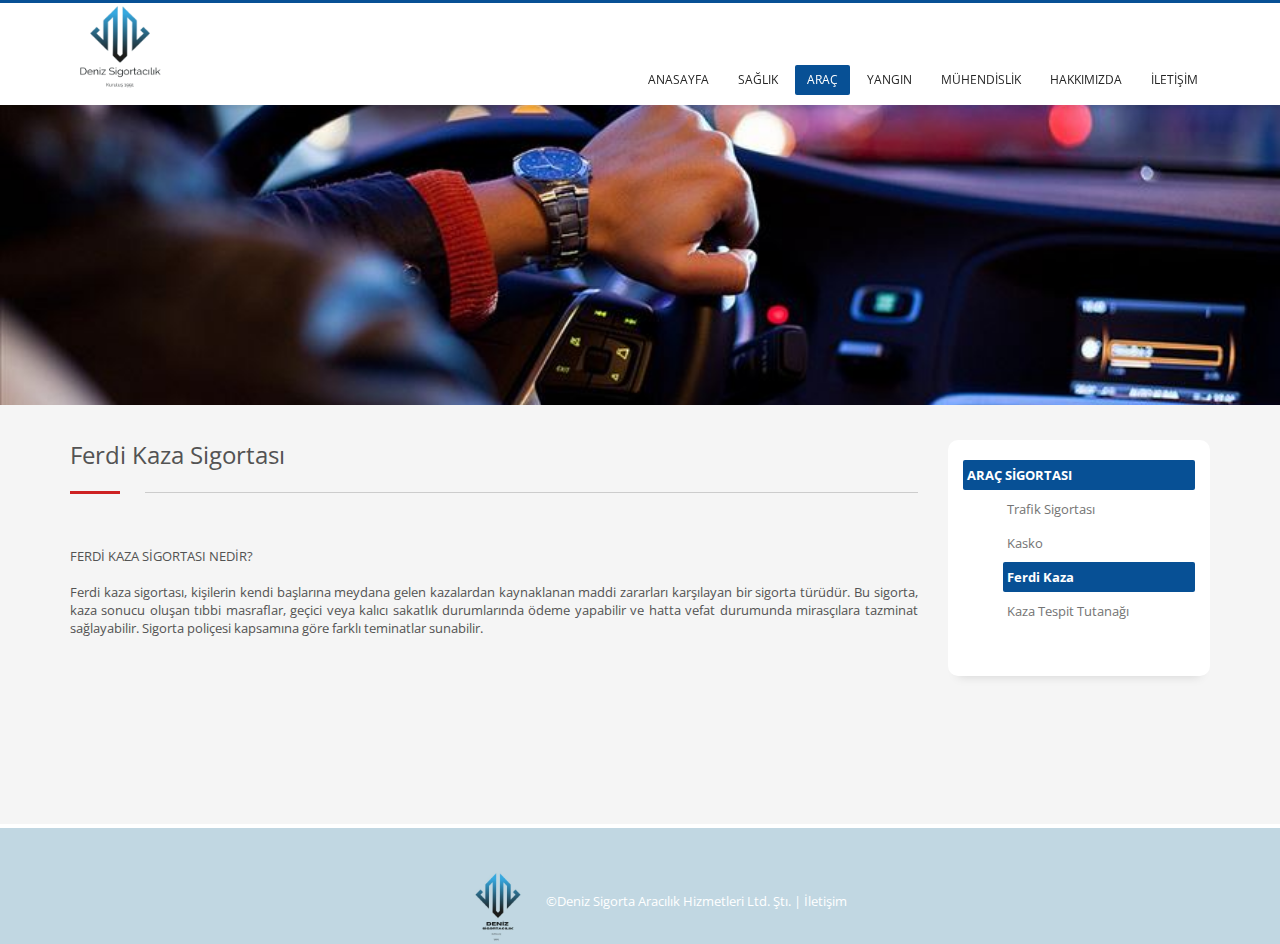
==== FerdiKaza.html @ ae927da0 "Add files via upload" ====
<!DOCTYPE html>
<!-- ################################################### -->
<!-- Web Tasarım : GLOBALNET http://www.globalnet.com.tr -->
<!-- ################################################### -->
<html lang="tr">
	<head>
		<meta charset="UTF-8"/>
		<meta name="twitter:widgets:csp" content="on"/>
		<link rel="profile" href="https://gmpg.org/xfn/11"/>
		<meta name="generator" content="GLOBALNET - http://www.globalnet.com.tr" />
		
		<title>Deniz Sigorta Aracılık Hizmetleri Ltd. Ştı.</title>
		<meta name='robots' content='max-image-preview:large' />
		<link rel='dns-prefetch' href='//fonts.googleapis.com' />
		<link rel='stylesheet' id='zn_all_g_fonts-css' href='//fonts.googleapis.com/css?family=Open+Sans%3A300%2Cregular%2C600%2C700%2C800%7CMontserrat%3A700%7CPlayfair+Display%3Aregular%2C700%2C900&#038;subset=latin-ext&#038;ver=6.2.2' type='text/css' media='all' />
		<link rel='stylesheet' id='wp-block-library-css' href='./css/style.min.css' type='text/css' media='all' />
		<style id='global-styles-inline-css' type='text/css'>
		body{--wp--preset--color--black: #000000;--wp--preset--color--cyan-bluish-gray: #abb8c3;--wp--preset--color--white: #ffffff;--wp--preset--color--pale-pink: #f78da7;--wp--preset--color--vivid-red: #cf2e2e;--wp--preset--color--luminous-vivid-orange: #ff6900;--wp--preset--color--luminous-vivid-amber: #fcb900;--wp--preset--color--light-green-cyan: #7bdcb5;--wp--preset--color--vivid-green-cyan: #00d084;--wp--preset--color--pale-cyan-blue: #8ed1fc;--wp--preset--color--vivid-cyan-blue: #0693e3;--wp--preset--color--vivid-purple: #9b51e0;--wp--preset--gradient--vivid-cyan-blue-to-vivid-purple: linear-gradient(135deg,rgba(6,147,227,1) 0%,rgb(155,81,224) 100%);--wp--preset--gradient--light-green-cyan-to-vivid-green-cyan: linear-gradient(135deg,rgb(122,220,180) 0%,rgb(0,208,130) 100%);--wp--preset--gradient--luminous-vivid-amber-to-luminous-vivid-orange: linear-gradient(135deg,rgba(252,185,0,1) 0%,rgba(255,105,0,1) 100%);--wp--preset--gradient--luminous-vivid-orange-to-vivid-red: linear-gradient(135deg,rgba(255,105,0,1) 0%,rgb(207,46,46) 100%);--wp--preset--gradient--very-light-gray-to-cyan-bluish-gray: linear-gradient(135deg,rgb(238,238,238) 0%,rgb(169,184,195) 100%);--wp--preset--gradient--cool-to-warm-spectrum: linear-gradient(135deg,rgb(74,234,220) 0%,rgb(151,120,209) 20%,rgb(207,42,186) 40%,rgb(238,44,130) 60%,rgb(251,105,98) 80%,rgb(254,248,76) 100%);--wp--preset--gradient--blush-light-purple: linear-gradient(135deg,rgb(255,206,236) 0%,rgb(152,150,240) 100%);--wp--preset--gradient--blush-bordeaux: linear-gradient(135deg,rgb(254,205,165) 0%,rgb(254,45,45) 50%,rgb(107,0,62) 100%);--wp--preset--gradient--luminous-dusk: linear-gradient(135deg,rgb(255,203,112) 0%,rgb(199,81,192) 50%,rgb(65,88,208) 100%);--wp--preset--gradient--pale-ocean: linear-gradient(135deg,rgb(255,245,203) 0%,rgb(182,227,212) 50%,rgb(51,167,181) 100%);--wp--preset--gradient--electric-grass: linear-gradient(135deg,rgb(202,248,128) 0%,rgb(113,206,126) 100%);--wp--preset--gradient--midnight: linear-gradient(135deg,rgb(2,3,129) 0%,rgb(40,116,252) 100%);--wp--preset--duotone--dark-grayscale: url('#wp-duotone-dark-grayscale');--wp--preset--duotone--grayscale: url('#wp-duotone-grayscale');--wp--preset--duotone--purple-yellow: url('#wp-duotone-purple-yellow');--wp--preset--duotone--blue-red: url('#wp-duotone-blue-red');--wp--preset--duotone--midnight: url('#wp-duotone-midnight');--wp--preset--duotone--magenta-yellow: url('#wp-duotone-magenta-yellow');--wp--preset--duotone--purple-green: url('#wp-duotone-purple-green');--wp--preset--duotone--blue-orange: url('#wp-duotone-blue-orange');--wp--preset--font-size--small: 13px;--wp--preset--font-size--medium: 20px;--wp--preset--font-size--large: 36px;--wp--preset--font-size--x-large: 42px;--wp--preset--spacing--20: 0.44rem;--wp--preset--spacing--30: 0.67rem;--wp--preset--spacing--40: 1rem;--wp--preset--spacing--50: 1.5rem;--wp--preset--spacing--60: 2.25rem;--wp--preset--spacing--70: 3.38rem;--wp--preset--spacing--80: 5.06rem;--wp--preset--shadow--natural: 6px 6px 9px rgba(0, 0, 0, 0.2);--wp--preset--shadow--deep: 12px 12px 50px rgba(0, 0, 0, 0.4);--wp--preset--shadow--sharp: 6px 6px 0px rgba(0, 0, 0, 0.2);--wp--preset--shadow--outlined: 6px 6px 0px -3px rgba(255, 255, 255, 1), 6px 6px rgba(0, 0, 0, 1);--wp--preset--shadow--crisp: 6px 6px 0px rgba(0, 0, 0, 1);}:where(.is-layout-flex){gap: 0.5em;}body .is-layout-flow > .alignleft{float: left;margin-inline-start: 0;margin-inline-end: 2em;}body .is-layout-flow > .alignright{float: right;margin-inline-start: 2em;margin-inline-end: 0;}body .is-layout-flow > .aligncenter{margin-left: auto !important;margin-right: auto !important;}body .is-layout-constrained > .alignleft{float: left;margin-inline-start: 0;margin-inline-end: 2em;}body .is-layout-constrained > .alignright{float: right;margin-inline-start: 2em;margin-inline-end: 0;}body .is-layout-constrained > .aligncenter{margin-left: auto !important;margin-right: auto !important;}body .is-layout-constrained > :where(:not(.alignleft):not(.alignright):not(.alignfull)){max-width: var(--wp--style--global--content-size);margin-left: auto !important;margin-right: auto !important;}body .is-layout-constrained > .alignwide{max-width: var(--wp--style--global--wide-size);}body .is-layout-flex{display: flex;}body .is-layout-flex{flex-wrap: wrap;align-items: center;}body .is-layout-flex > *{margin: 0;}:where(.wp-block-columns.is-layout-flex){gap: 2em;}.has-black-color{color: var(--wp--preset--color--black) !important;}.has-cyan-bluish-gray-color{color: var(--wp--preset--color--cyan-bluish-gray) !important;}.has-white-color{color: var(--wp--preset--color--white) !important;}.has-pale-pink-color{color: var(--wp--preset--color--pale-pink) !important;}.has-vivid-red-color{color: var(--wp--preset--color--vivid-red) !important;}.has-luminous-vivid-orange-color{color: var(--wp--preset--color--luminous-vivid-orange) !important;}.has-luminous-vivid-amber-color{color: var(--wp--preset--color--luminous-vivid-amber) !important;}.has-light-green-cyan-color{color: var(--wp--preset--color--light-green-cyan) !important;}.has-vivid-green-cyan-color{color: var(--wp--preset--color--vivid-green-cyan) !important;}.has-pale-cyan-blue-color{color: var(--wp--preset--color--pale-cyan-blue) !important;}.has-vivid-cyan-blue-color{color: var(--wp--preset--color--vivid-cyan-blue) !important;}.has-vivid-purple-color{color: var(--wp--preset--color--vivid-purple) !important;}.has-black-background-color{background-color: var(--wp--preset--color--black) !important;}.has-cyan-bluish-gray-background-color{background-color: var(--wp--preset--color--cyan-bluish-gray) !important;}.has-white-background-color{background-color: var(--wp--preset--color--white) !important;}.has-pale-pink-background-color{background-color: var(--wp--preset--color--pale-pink) !important;}.has-vivid-red-background-color{background-color: var(--wp--preset--color--vivid-red) !important;}.has-luminous-vivid-orange-background-color{background-color: var(--wp--preset--color--luminous-vivid-orange) !important;}.has-luminous-vivid-amber-background-color{background-color: var(--wp--preset--color--luminous-vivid-amber) !important;}.has-light-green-cyan-background-color{background-color: var(--wp--preset--color--light-green-cyan) !important;}.has-vivid-green-cyan-background-color{background-color: var(--wp--preset--color--vivid-green-cyan) !important;}.has-pale-cyan-blue-background-color{background-color: var(--wp--preset--color--pale-cyan-blue) !important;}.has-vivid-cyan-blue-background-color{background-color: var(--wp--preset--color--vivid-cyan-blue) !important;}.has-vivid-purple-background-color{background-color: var(--wp--preset--color--vivid-purple) !important;}.has-black-border-color{border-color: var(--wp--preset--color--black) !important;}.has-cyan-bluish-gray-border-color{border-color: var(--wp--preset--color--cyan-bluish-gray) !important;}.has-white-border-color{border-color: var(--wp--preset--color--white) !important;}.has-pale-pink-border-color{border-color: var(--wp--preset--color--pale-pink) !important;}.has-vivid-red-border-color{border-color: var(--wp--preset--color--vivid-red) !important;}.has-luminous-vivid-orange-border-color{border-color: var(--wp--preset--color--luminous-vivid-orange) !important;}.has-luminous-vivid-amber-border-color{border-color: var(--wp--preset--color--luminous-vivid-amber) !important;}.has-light-green-cyan-border-color{border-color: var(--wp--preset--color--light-green-cyan) !important;}.has-vivid-green-cyan-border-color{border-color: var(--wp--preset--color--vivid-green-cyan) !important;}.has-pale-cyan-blue-border-color{border-color: var(--wp--preset--color--pale-cyan-blue) !important;}.has-vivid-cyan-blue-border-color{border-color: var(--wp--preset--color--vivid-cyan-blue) !important;}.has-vivid-purple-border-color{border-color: var(--wp--preset--color--vivid-purple) !important;}.has-vivid-cyan-blue-to-vivid-purple-gradient-background{background: var(--wp--preset--gradient--vivid-cyan-blue-to-vivid-purple) !important;}.has-light-green-cyan-to-vivid-green-cyan-gradient-background{background: var(--wp--preset--gradient--light-green-cyan-to-vivid-green-cyan) !important;}.has-luminous-vivid-amber-to-luminous-vivid-orange-gradient-background{background: var(--wp--preset--gradient--luminous-vivid-amber-to-luminous-vivid-orange) !important;}.has-luminous-vivid-orange-to-vivid-red-gradient-background{background: var(--wp--preset--gradient--luminous-vivid-orange-to-vivid-red) !important;}.has-very-light-gray-to-cyan-bluish-gray-gradient-background{background: var(--wp--preset--gradient--very-light-gray-to-cyan-bluish-gray) !important;}.has-cool-to-warm-spectrum-gradient-background{background: var(--wp--preset--gradient--cool-to-warm-spectrum) !important;}.has-blush-light-purple-gradient-background{background: var(--wp--preset--gradient--blush-light-purple) !important;}.has-blush-bordeaux-gradient-background{background: var(--wp--preset--gradient--blush-bordeaux) !important;}.has-luminous-dusk-gradient-background{background: var(--wp--preset--gradient--luminous-dusk) !important;}.has-pale-ocean-gradient-background{background: var(--wp--preset--gradient--pale-ocean) !important;}.has-electric-grass-gradient-background{background: var(--wp--preset--gradient--electric-grass) !important;}.has-midnight-gradient-background{background: var(--wp--preset--gradient--midnight) !important;}.has-small-font-size{font-size: var(--wp--preset--font-size--small) !important;}.has-medium-font-size{font-size: var(--wp--preset--font-size--medium) !important;}.has-large-font-size{font-size: var(--wp--preset--font-size--large) !important;}.has-x-large-font-size{font-size: var(--wp--preset--font-size--x-large) !important;}
		.wp-block-navigation a:where(:not(.wp-element-button)){color: inherit;}
		:where(.wp-block-columns.is-layout-flex){gap: 2em;}
		.wp-block-pullquote{font-size: 1.5em;line-height: 1.6;}
		</style>
		<link rel='stylesheet' id='th-bootstrap-styles-css' href='./css/bootstrap.min.css' type='text/css' media='all' />
		<link rel='stylesheet' id='th-theme-template-styles-css' href='./css/template.min.css' type='text/css' media='all' />
		<link rel='stylesheet' id='zion-frontend-css' href='./css/frontend.css' type='text/css' media='all' />
		<link rel='stylesheet' id='2-layout.css-css' href='./css/layout.css' type='text/css' media='all' />
		<link rel='stylesheet' id='th-theme-print-stylesheet-css' href='./css/print.css' type='text/css' media='print' />
		<link rel='stylesheet' id='th-theme-options-styles-css' href='./css/dynamic.css' type='text/css' media='all' />
		<script type='text/javascript' src='./js/jquery.min.js' id='jquery-core-js'></script>
		<script type='text/javascript' src='./js/jquery-migrate.min.js' id='jquery-migrate-js'></script>
		<script type='text/javascript' src='./js/rbtools.min.js' async id='tp-tools-js'></script>
		<script type='text/javascript' src='./js/rs6.min.js' async id='revmin-js'></script>
		<link rel="stylesheet"  href="/css/style.css"  />
		<link rel="stylesheet" href="https://cdn.jsdelivr.net/npm/bootstrap-icons@1.10.5/font/bootstrap-icons.css">
		<meta name="theme-color"
					  content="#075095">
						<meta name="viewport" content="width=device-width, initial-scale=1, maximum-scale=1"/>
				
				<!--[if lte IE 8]>
				<script type="text/javascript">
					var $buoop = {
						vs: {i: 10, f: 25, o: 12.1, s: 7, n: 9}
					};
		
					$buoop.ol = window.onload;
		
					window.onload = function () {
						try {
							if ($buoop.ol) {
								$buoop.ol()
							}
						}
						catch (e) {
						}
		
						var e = document.createElement("script");
						e.setAttribute("type", "text/javascript");
						e.setAttribute("src", "https://browser-update.org/update.js");
						document.body.appendChild(e);
					};
				</script>
				<![endif]-->
		
				<!-- for IE6-8 support of HTML5 elements -->
				<!--[if lt IE 9]>
				<script src="//html5shim.googlecode.com/svn/trunk/html5.js"></script>
				<![endif]-->
				
			<!-- Fallback for animating in viewport -->
			<noscript>
				<style type="text/css" media="screen">
					.zn-animateInViewport {visibility: visible;}
				</style>
			</noscript>
			<meta name="generator" content="Powered by Slider Revolution 6.6.14 - responsive, Mobile-Friendly Slider Plugin for WordPress with comfortable drag and drop interface." />
		<!-- Generated inline styles --><style type='text/css' id='zn-inline-styles'>.process_steps--style1 .process_steps__step {
			color: #333;
		}
		
		.process_steps--style1 .process_steps__step:first-child {
			color: #fff;
		}
		
		.process_steps--style1 .process_steps__intro-title strong {
			font-size: 100%;
			display: block;
		}
		.icon_box {
			border: 3px solid #1b4f9c;
			padding: 5px;
		}
		
		.icon_box:hover {
			border: 3px solid #1b4f9c;
			padding: 5px;
		}
		.kl-main-bgcolor, .kl-main-bgcolor-after:after, .kl-main-bgcolor-before:before, .kl-main-bgcolor-hover:hover, .kl-main-bgcolor-parenthover:hover .kl-main-bgcolor-child {
			background-color: #075095;
			display: none;
		}
		.latest-posts-crs-details {
			display: none;
			font-size: 11px;
			color: rgb(125, 125, 125);
		}
		</style><link rel="icon" href="./images/logo-transparent.png" sizes="32x32" />
		<link rel="icon" href="./images/logo-transparent.png" sizes="192x192" />
		<link rel="apple-touch-icon" href="./images/logo.jpeg" />
		<meta name="msapplication-TileImage" content="./images/logo.jpeg" />
		<script>function setREVStartSize(e){
					//window.requestAnimationFrame(function() {
						window.RSIW = window.RSIW===undefined ? window.innerWidth : window.RSIW;
						window.RSIH = window.RSIH===undefined ? window.innerHeight : window.RSIH;
						try {
							var pw = document.getElementById(e.c).parentNode.offsetWidth,
								newh;
							pw = pw===0 || isNaN(pw) || (e.l=="fullwidth" || e.layout=="fullwidth") ? window.RSIW : pw;
							e.tabw = e.tabw===undefined ? 0 : parseInt(e.tabw);
							e.thumbw = e.thumbw===undefined ? 0 : parseInt(e.thumbw);
							e.tabh = e.tabh===undefined ? 0 : parseInt(e.tabh);
							e.thumbh = e.thumbh===undefined ? 0 : parseInt(e.thumbh);
							e.tabhide = e.tabhide===undefined ? 0 : parseInt(e.tabhide);
							e.thumbhide = e.thumbhide===undefined ? 0 : parseInt(e.thumbhide);
							e.mh = e.mh===undefined || e.mh=="" || e.mh==="auto" ? 0 : parseInt(e.mh,0);
							if(e.layout==="fullscreen" || e.l==="fullscreen")
								newh = Math.max(e.mh,window.RSIH);
							else{
								e.gw = Array.isArray(e.gw) ? e.gw : [e.gw];
								for (var i in e.rl) if (e.gw[i]===undefined || e.gw[i]===0) e.gw[i] = e.gw[i-1];
								e.gh = e.el===undefined || e.el==="" || (Array.isArray(e.el) && e.el.length==0)? e.gh : e.el;
								e.gh = Array.isArray(e.gh) ? e.gh : [e.gh];
								for (var i in e.rl) if (e.gh[i]===undefined || e.gh[i]===0) e.gh[i] = e.gh[i-1];
													
								var nl = new Array(e.rl.length),
									ix = 0,
									sl;
								e.tabw = e.tabhide>=pw ? 0 : e.tabw;
								e.thumbw = e.thumbhide>=pw ? 0 : e.thumbw;
								e.tabh = e.tabhide>=pw ? 0 : e.tabh;
								e.thumbh = e.thumbhide>=pw ? 0 : e.thumbh;
								for (var i in e.rl) nl[i] = e.rl[i]<window.RSIW ? 0 : e.rl[i];
								sl = nl[0];
								for (var i in nl) if (sl>nl[i] && nl[i]>0) { sl = nl[i]; ix=i;}
								var m = pw>(e.gw[ix]+e.tabw+e.thumbw) ? 1 : (pw-(e.tabw+e.thumbw)) / (e.gw[ix]);
								newh =  (e.gh[ix] * m) + (e.tabh + e.thumbh);
							}
							var el = document.getElementById(e.c);
							if (el!==null && el) el.style.height = newh+"px";
							el = document.getElementById(e.c+"_wrapper");
							if (el!==null && el) {
								el.style.height = newh+"px";
								el.style.display = "block";
							}
						} catch(e){
							console.log("Failure at Presize of Slider:" + e)
						}
					//});
				  };</script>
		<!-- Global site tag (gtag.js) - Google Analytics -->
		<script async src="https://www.googletagmanager.com/gtag/js?id=UA-10721297-16"></script>
		<script>
		 window.dataLayer = window.dataLayer || [];
		 function gtag(){dataLayer.push(arguments);}
		 gtag('js', new Date());
		
		 gtag('config', 'UA-10721297-16');
		</script>
		
		</head>
		

<body data-rsssl=1  class="page-template-default page page-id-206 kl-sticky-header kl-skin--light" itemscope="itemscope" itemtype="https://schema.org/WebPage" >


<div class="login_register_stuff"></div><!-- end login register stuff -->		<div id="fb-root"></div>
		<script>(function (d, s, id) {
			var js, fjs = d.getElementsByTagName(s)[0];
			if (d.getElementById(id)) {return;}
			js = d.createElement(s); js.id = id;
			js.src = "https://connect.facebook.net/en_US/sdk.js#xfbml=1&version=v3.0";
			fjs.parentNode.insertBefore(js, fjs);
		}(document, 'script', 'facebook-jssdk'));</script>
		

<div id="page_wrapper">

<header id="header" class="site-header  style6 header--sticky header--not-sticked     sticky-resize headerstyle--image_color site-header--relative nav-th--light siteheader-classic siteheader-classic-normal sheader-sh--dark"  >
		<div class="site-header-wrapper sticky-top-area">

		<div class="kl-top-header site-header-main-wrapper clearfix   sh--dark">

			<div class="container siteheader-container header--oldstyles">

				<div class="fxb-row fxb-row-col-sm">

										<div class='fxb-col fxb fxb-center-x fxb-center-y fxb-basis-auto fxb-grow-0'>
								<div id="logo-container" class="logo-container   logosize--yes zn-original-logo">
			<!-- Logo -->
			<h1 class='site-logo logo ' id='logo'><a href='index.html' class='site-logo-anch'><img class="logo-img-sticky site-logo-img-sticky" src="/images/logo-buyuk.png"  alt="Deniz Sigorta Aracılık Hizmetleri Ltd. Ştı." title="" /><img class="logo-img site-logo-img" src="/images/logo-buyuk.png"  alt="Deniz Sigorta Aracılık Hizmetleri Ltd. Ştı." title=""  /></a></h1>				<!-- InfoCard -->
					</div>

							</div>
					
					<div class='fxb-col fxb-basis-auto'>

						

	<div class="separator site-header-separator visible-xs"></div>
	<div class="fxb-row site-header-row site-header-top ">

		<div class='fxb-col fxb fxb-start-x fxb-center-y fxb-basis-auto site-header-col-left site-header-top-left'>
								</div>

		<div class='fxb-col fxb fxb-end-x fxb-center-y fxb-basis-auto site-header-col-right site-header-top-right'>
				
		

				</div>

	</div><!-- /.site-header-top -->

	<div class="separator site-header-separator visible-xs"></div>


<div class="fxb-row site-header-row site-header-main ">

	<div class='fxb-col fxb fxb-start-x fxb-center-y fxb-basis-auto site-header-col-left site-header-main-left'>
			</div>

	<div class='fxb-col fxb fxb-center-x fxb-center-y fxb-basis-auto site-header-col-center site-header-main-center'>
			</div>

	<div class='fxb-col fxb fxb-end-x fxb-center-y fxb-basis-auto site-header-col-right site-header-main-right'>

		<div class='fxb-col fxb fxb-end-x fxb-center-y fxb-basis-auto site-header-main-right-top'>
								<div class="sh-component main-menu-wrapper" role="navigation" itemscope="itemscope" itemtype="https://schema.org/SiteNavigationElement" >

					<div class="zn-res-menuwrapper">
			<a href="#" class="zn-res-trigger zn-menuBurger zn-menuBurger--3--s zn-menuBurger--anim1 " id="zn-res-trigger">
				<span></span>
				<span></span>
				<span></span>
			</a>
		</div><!-- end responsive menu -->
		<div id="main-menu" class="main-nav mainnav--sidepanel mainnav--active-bg mainnav--pointer-dash nav-mm--light zn_mega_wrapper "><ul id="menu-anamenu" class="main-menu main-menu-nav zn_mega_menu "><li id="menu-item-17" class="main-menu-item menu-item menu-item-type-post_type menu-item-object-page menu-item-home current-menu-item page_item page-item-2 current_page_item menu-item-17  main-menu-item-top  menu-item-even menu-item-depth-0"><a href="index.html" class=" main-menu-link main-menu-link-top"><span>ANASAYFA</span></a></li>
            <li id="menu-item-18" class="main-menu-item menu-item menu-item-type-post_type menu-item-object-page menu-item-home current-menu-item page_item page-item-2 current_page_item menu-item-17  main-menu-item-top  menu-item-even menu-item-depth-0 "><a href="#" class=" main-menu-link main-menu-link-top"><span>SAĞLIK</span></a>
            <ul class="sub-menu clearfix">
                <li id="menu-item-157" class="main-menu-item menu-item menu-item-type-post_type menu-item-object-page menu-item-157  main-menu-item-sub  menu-item-odd menu-item-depth-1"><a href="SaglikSigorta.html" class=" main-menu-link main-menu-link-sub"><span>Sağlık Sigortası</span></a></li>
                <li id="menu-item-209" class="main-menu-item menu-item menu-item-type-post_type menu-item-object-page menu-item-209  main-menu-item-sub  menu-item-odd menu-item-depth-1"><a href="SeyahatSigorta.html" class=" main-menu-link main-menu-link-sub"><span>Seyahat Sigortası</span></a></li>
            </ul>
            </li>
            <li id="menu-item-19" class="main-menu-item menu-item menu-item-type-post_type menu-item-object-page menu-item-home current-menu-item page_item page-item-2 current_page_item menu-item-17  main-menu-item-top  menu-item-even menu-item-depth-0 active"><a href="#" class=" main-menu-link main-menu-link-top"><span>ARAÇ</span></a>
                <ul class="sub-menu clearfix">
                    <li id="menu-item-157" class="main-menu-item menu-item menu-item-type-post_type menu-item-object-page menu-item-157  main-menu-item-sub  menu-item-odd menu-item-depth-1"><a href="Trafik.html" class=" main-menu-link main-menu-link-sub"><span>Trafik</span></a></li>
                    <li id="menu-item-209" class="main-menu-item menu-item menu-item-type-post_type menu-item-object-page menu-item-209  main-menu-item-sub  menu-item-odd menu-item-depth-1"><a href="Kasko.html" class=" main-menu-link main-menu-link-sub"><span>Kasko</span></a></li>
                    <li id="menu-item-209" class="main-menu-item menu-item menu-item-type-post_type menu-item-object-page menu-item-209  main-menu-item-sub  menu-item-odd menu-item-depth-1"><a href="FerdiKaza.html" class=" main-menu-link main-menu-link-sub"><span>Ferdi Kaza</span></a></li>
                    <li id="menu-item-209" class="main-menu-item menu-item menu-item-type-post_type menu-item-object-page menu-item-209  main-menu-item-sub  menu-item-odd menu-item-depth-1"><a href="" onclick="openPDF()" class=" main-menu-link main-menu-link-sub"><span>Kaza Tespit Tutanağı</span></a></li>
                </ul>
            </li>
            <li id="menu-item-19" class="main-menu-item menu-item menu-item-type-custom menu-item-object-custom menu-item-has-children menu-item-19  main-menu-item-top  menu-item-even menu-item-depth-0"><a href="#" class=" main-menu-link main-menu-link-top"><span>YANGIN</span></a>
                <ul class="sub-menu clearfix">
                    <li id="menu-item-157" class="main-menu-item menu-item menu-item-type-post_type menu-item-object-page menu-item-157  main-menu-item-sub  menu-item-odd menu-item-depth-1"><a href="KonutSigortasi.html" class=" main-menu-link main-menu-link-sub"><span>Konut Sigortası</span></a></li>
                    <li id="menu-item-209" class="main-menu-item menu-item menu-item-type-post_type menu-item-object-page menu-item-209  main-menu-item-sub  menu-item-odd menu-item-depth-1"><a href="ZorunluDeprem.html" class=" main-menu-link main-menu-link-sub"><span>Zorunlu Deprem</span></a></li>
                </ul>
            </li>
            <li id="menu-item-19" class="main-menu-item menu-item menu-item-type-custom menu-item-object-custom menu-item-has-children menu-item-19  main-menu-item-top  menu-item-even menu-item-depth-0"><a href="#" class=" main-menu-link main-menu-link-top"><span>MÜHENDİSLİK</span></a>
                <ul class="sub-menu clearfix">
                    <li id="menu-item-157" class="main-menu-item menu-item menu-item-type-post_type menu-item-object-page menu-item-157  main-menu-item-sub  menu-item-odd menu-item-depth-1"><a href="Nakliyat.html" class=" main-menu-link main-menu-link-sub"><span>Nakliyat Sigortası</span></a></li>
                    <li id="menu-item-209" class="main-menu-item menu-item menu-item-type-post_type menu-item-object-page menu-item-209  main-menu-item-sub  menu-item-odd menu-item-depth-1"><a href="Isyeri.html" class=" main-menu-link main-menu-link-sub"><span>İşyeri Deprem</span></a></li>
                </ul>
            </li>
            <li id="menu-item-158" class="main-menu-item menu-item menu-item-type-custom menu-item-object-custom menu-item-158  main-menu-item-top  menu-item-even menu-item-depth-0"><a href="Hakkimizda.html" class=" main-menu-link main-menu-link-top"><span>HAKKIMIZDA</span></a></li>
            <li id="menu-item-159" class="main-menu-item menu-item menu-item-type-post_type menu-item-object-page menu-item-159  main-menu-item-top  menu-item-even menu-item-depth-0"><a href="Iletisim.html" class=" main-menu-link main-menu-link-top"><span>İLETİŞİM</span></a></li>
            </ul></div>	</div>
		<!-- end main_menu -->
				</div>

		
	</div>

</div><!-- /.site-header-main -->


					</div>
				</div>
							</div><!-- /.siteheader-container -->
		</div><!-- /.site-header-main-wrapper -->

	</div><!-- /.site-header-wrapper -->
	</header>
<div class="zn_pb_wrapper clearfix zn_sortable_content" data-droplevel="0"><div id="page_header" class="page-subheader page-subheader--custom page-subheader--inherit-hp site-subheader-cst uh_zn_def_header_style eluid603a62a7  psubhead-stheader--relative sh-titles--right sh-tcolor--dark">

    <div class="trafik bgback"></div>

    
    <div class="th-sparkles"></div>

    <!-- DEFAULT HEADER STYLE -->
    <div class="ph-content-wrap">
        <div class="ph-content-v-center">
            <div>
                <div class="container">
                    <div class="row">
                        
                                            </div>
                    <!-- end row -->
                </div>
            </div>
        </div>
    </div>
    <div class="zn_header_bottom_style"></div></div>
		<section class="zn_section eluidc329dd5d     section-sidemargins    section--no " id="eluidc329dd5d"  >

			
			<div class="zn_section_size container zn-section-height--auto zn-section-content_algn--top ">

				<div class="row ">
					
		<div class="eluida801dbe3            col-md-9 col-sm-9   znColumnElement"  id="eluida801dbe3" >

			
			<div class="znColumnElement-innerWrapper-eluida801dbe3 znColumnElement-innerWrapper znColumnElement-innerWrapper--valign-top znColumnElement-innerWrapper--halign-left " >

				<div class="znColumnElement-innerContent">					<div class="kl-title-block clearfix tbk--text- tbk--left text-left tbk-symbol--line_border tbk--colored tbk-icon-pos--after-title eluidd3a4fe12 " ><h1 class="tbk__title" itemprop="headline" >Ferdi Kaza Sigortası</h1><span class="tbk__symbol "><span></span></span></div><div class="zn_text_box eluid998435d4  zn_text_box-light element-scheme--light" ><p style="text-align: justify; line-height: normal;">FERDİ KAZA SİGORTASI NEDİR?  <br /> <br/>
                    Ferdi kaza sigortası, kişilerin kendi başlarına meydana gelen kazalardan kaynaklanan maddi zararları karşılayan bir sigorta türüdür. Bu sigorta, kaza sonucu oluşan tıbbi masraflar, geçici veya kalıcı sakatlık durumlarında ödeme yapabilir ve hatta vefat durumunda mirasçılara tazminat sağlayabilir. Sigorta poliçesi kapsamına göre farklı teminatlar sunabilir.</p>
</div>				</div>
			</div>

			
		</div>
	
		<div class="eluid40877616            col-md-3 col-sm-3   znColumnElement"  id="eluid40877616" >

			
			<div class="znColumnElement-innerWrapper-eluid40877616 znColumnElement-innerWrapper znColumnElement-innerWrapper--valign-top znColumnElement-innerWrapper--halign-left " >

				<div class="znColumnElement-innerContent">					
		<div id="sidebar-widget-eluid3b942be7" class="sidebar zn_sidebar eluid3b942be7  kl-sidebar--light element-scheme--light " ><div id="nav_menu-3" class="widget zn-sidebar-widget widget_nav_menu"><h3 class="widgettitle zn-sidebar-widget-title title">ÜRÜNLERİMİZ</h3><div class="menu-urunlerimiz-container"><ul id="menu-urunlerimiz" class="menu"><li id="menu-item-1138" class="menu-item menu-item-type-custom menu-item-object-custom current-menu-ancestor current-menu-parent menu-item-has-children menu-item-1138 active"><a href="#">ARAÇ SİGORTASI</a>
<ul class="sub-menu">
	<li id="menu-item-1140" class="menu-item menu-item-type-post_type menu-item-object-page current-menu-item page_item page-item-845 current_page_item menu-item-1140"><a href="Trafik.html" aria-current="page">Trafik Sigortası</a></li>
	<li id="menu-item-1142" class="menu-item menu-item-type-post_type menu-item-object-page menu-item-1142 "><a href="Kasko.html">Kasko</a></li>
	<li id="menu-item-1141" class="menu-item menu-item-type-post_type menu-item-object-page menu-item-1141 active"><a href="FerdiKaza.html">Ferdi Kaza</a></li>
	<li id="menu-item-1139" class="menu-item menu-item-type-post_type menu-item-object-page menu-item-1139"><a href="" onclick="openPDF()">Kaza Tespit Tutanağı</a></li>
</ul>
</li>
</ul></div></div></div>					</div>
			</div>

			
		</div>
	
				</div>
			</div>

					</section>


				<section class="zn_section eluid0c5eb096     section-sidemargins    section--no " id="eluid0c5eb096"  >

			
			<div class="zn_section_size container zn-section-height--auto zn-section-content_algn--top ">

				<div class="row ">
					
		<div class="eluid55e74a77            col-md-12 col-sm-12   znColumnElement"  id="eluid55e74a77" >

			
			<div class="znColumnElement-innerWrapper-eluid55e74a77 znColumnElement-innerWrapper znColumnElement-innerWrapper--valign-top znColumnElement-innerWrapper--halign-left " >

				<div class="znColumnElement-innerContent">									</div>
			</div>

			
		</div>
	
				</div>
			</div>

					</section>


				<section class="zn_section eluidbf683d99     section-sidemargins    section--no " id="eluidbf683d99"  >

			
			<div class="zn_section_size container zn-section-height--auto zn-section-content_algn--top ">

				<div class="row ">
					
		<div class="eluid9220d5de            col-md-12 col-sm-12   znColumnElement"  id="eluid9220d5de" >

			
			<div class="znColumnElement-innerWrapper-eluid9220d5de znColumnElement-innerWrapper znColumnElement-innerWrapper--valign-top znColumnElement-innerWrapper--halign-left " >

				<div class="znColumnElement-innerContent">									</div>
			</div>

			
		</div>
	
				</div>
			</div>

					</section>


				<section class="zn_section eluidd1335ee3     section-sidemargins    section--no " id="eluidd1335ee3"  >

			
			<div class="zn_section_size container zn-section-height--auto zn-section-content_algn--top ">

				<div class="row ">
					
		<div class="eluid6508ed32            col-md-12 col-sm-12   znColumnElement"  id="eluid6508ed32" >

			
			<div class="znColumnElement-innerWrapper-eluid6508ed32 znColumnElement-innerWrapper znColumnElement-innerWrapper--valign-top znColumnElement-innerWrapper--halign-left " >

				<div class="znColumnElement-innerContent">									</div>
			</div>

			
		</div>
	
				</div>
			</div>

					</section>


		</div>	<footer id="footer" class="site-footer"  role="contentinfo" itemscope="itemscope" itemtype="https://schema.org/WPFooter" >
            <div class="container">
                
                <div class="row">
                    <div class="col-sm-12">
                        <div class="bottom site-footer-bottom clearfix">
    
                            

                            
                                <div class="copyright footer-copyright">
                                    <p class="footer-copyright-text"><center><img style="padding-left:20px;"class="alignnone size-full wp-image-2141" src="/images/logo.jpeg" alt="logo" width="110px"  />
    <font color="white">©Deniz Sigorta Aracılık Hizmetleri Ltd. Ştı. |<a href="Iletisim.html" title="İletişim"> İletişim</a> </p>							</div><!-- end copyright -->
                                                </div>
                        <!-- end bottom -->
                    </div>
                </div>
                <!-- end row -->
            </div>
        </footer>
</div><!-- end page_wrapper -->

<a href="#" id="totop" class="u-trans-all-2s js-scroll-event" data-forch="300" data-visibleclass="on--totop">ÜST</a>


		<script>
			window.RS_MODULES = window.RS_MODULES || {};
			window.RS_MODULES.modules = window.RS_MODULES.modules || {};
			window.RS_MODULES.waiting = window.RS_MODULES.waiting || [];
			window.RS_MODULES.defered = false;
			window.RS_MODULES.moduleWaiting = window.RS_MODULES.moduleWaiting || {};
			window.RS_MODULES.type = 'compiled';
		</script>
		<link rel='stylesheet' id='rs-plugin-settings-css' href='./css/rs6.css' type='text/css' media='all' />
<style id='rs-plugin-settings-inline-css' type='text/css'>
#rs-demo-id {}
</style>
<script type='text/javascript' src='./js/plugins.min.js' id='kallyas_vendors-js'></script>
<script type='text/javascript' src='./js/scrollmagic.js' id='scrollmagic-js'></script>
<script type='text/javascript' id='zn-script-js-extra'>
/* <![CDATA[ */
var zn_do_login = {"ajaxurl":"\/wp-admin\/admin-ajax.php","add_to_cart_text":"Item Added to cart!"};

/* ]]> */
</script>
<script type='text/javascript' src='./js/znscript.min.js' id='zn-script-js'></script>
<script type='text/javascript' src='./js/slick.min.js' id='slick-js'></script>
<script type='text/javascript' id='zion-frontend-js-js-extra'>
/* <![CDATA[ */
var ZionBuilderFrontend = {"allow_video_on_mobile":""};
/* ]]> */
</script>
<script>
	function openPDF() {
		// URL of your PDF file
		var pdfURL = '/images/kaza-tespit-tutanak.pdf';
	
		// Open a new tab to show the PDF
		var newTab = window.open(pdfURL, '_blank');
		newTab.focus();
	
		// Create a link to provide the download option
		var downloadLink = document.createElement('a');
		downloadLink.href = pdfURL;
		downloadLink.target = '_blank';
		downloadLink.download = 'kaza-tespit-tutanak.pdf'; // The filename for the downloaded file
	
		// Append the link to the body of the new tab
		newTab.document.body.appendChild(downloadLink);
	
		// Simulate a click event on the link to initiate the download
		downloadLink.click();
	
		// Remove the link from the DOM after the download starts
		newTab.document.body.removeChild(downloadLink);
	}
	</script>
	
<script type='text/javascript' src='' id='zion-frontend-js-js'></script>
<svg style="position: absolute; width: 0; height: 0; overflow: hidden;" version="1.1" xmlns="http://www.w3.org/2000/svg" xmlns:xlink="http://www.w3.org/1999/xlink">
 <defs>

  <symbol id="icon-znb_close-thin" viewBox="0 0 100 100">
   <path d="m87.801 12.801c-1-1-2.6016-1-3.5 0l-33.801 33.699-34.699-34.801c-1-1-2.6016-1-3.5 0-1 1-1 2.6016 0 3.5l34.699 34.801-34.801 34.801c-1 1-1 2.6016 0 3.5 0.5 0.5 1.1016 0.69922 1.8008 0.69922s1.3008-0.19922 1.8008-0.69922l34.801-34.801 33.699 33.699c0.5 0.5 1.1016 0.69922 1.8008 0.69922 0.69922 0 1.3008-0.19922 1.8008-0.69922 1-1 1-2.6016 0-3.5l-33.801-33.699 33.699-33.699c0.89844-1 0.89844-2.6016 0-3.5z"/>
  </symbol>


  <symbol id="icon-znb_play" viewBox="0 0 22 28">
   <path d="M21.625 14.484l-20.75 11.531c-0.484 0.266-0.875 0.031-0.875-0.516v-23c0-0.547 0.391-0.781 0.875-0.516l20.75 11.531c0.484 0.266 0.484 0.703 0 0.969z"></path>
  </symbol>

 </defs>
</svg>
</body>
</html>
---- css/style.min.css ----
@charset "UTF-8";.wp-block-archives{box-sizing:border-box}.wp-block-archives-dropdown label{display:block}.wp-block-avatar{box-sizing:border-box}.wp-block-avatar.aligncenter{text-align:center}.wp-block-audio{box-sizing:border-box}.wp-block-audio figcaption{margin-bottom:1em;margin-top:.5em}.wp-block-audio audio{min-width:300px;width:100%}.wp-block-button__link{box-sizing:border-box;cursor:pointer;display:inline-block;text-align:center;word-break:break-word}.wp-block-button__link.aligncenter{text-align:center}.wp-block-button__link.alignright{text-align:right}:where(.wp-block-button__link){border-radius:9999px;box-shadow:none;padding:calc(.667em + 2px) calc(1.333em + 2px);text-decoration:none}.wp-block-button[style*=text-decoration] .wp-block-button__link{text-decoration:inherit}.wp-block-buttons>.wp-block-button.has-custom-width{max-width:none}.wp-block-buttons>.wp-block-button.has-custom-width .wp-block-button__link{width:100%}.wp-block-buttons>.wp-block-button.has-custom-font-size .wp-block-button__link{font-size:inherit}.wp-block-buttons>.wp-block-button.wp-block-button__width-25{width:calc(25% - var(--wp--style--block-gap, .5em)*.75)}.wp-block-buttons>.wp-block-button.wp-block-button__width-50{width:calc(50% - var(--wp--style--block-gap, .5em)*.5)}.wp-block-buttons>.wp-block-button.wp-block-button__width-75{width:calc(75% - var(--wp--style--block-gap, .5em)*.25)}.wp-block-buttons>.wp-block-button.wp-block-button__width-100{flex-basis:100%;width:100%}.wp-block-buttons.is-vertical>.wp-block-button.wp-block-button__width-25{width:25%}.wp-block-buttons.is-vertical>.wp-block-button.wp-block-button__width-50{width:50%}.wp-block-buttons.is-vertical>.wp-block-button.wp-block-button__width-75{width:75%}.wp-block-button.is-style-squared,.wp-block-button__link.wp-block-button.is-style-squared{border-radius:0}.wp-block-button.no-border-radius,.wp-block-button__link.no-border-radius{border-radius:0!important}.wp-block-button .wp-block-button__link.is-style-outline,.wp-block-button.is-style-outline>.wp-block-button__link{border:2px solid;padding:.667em 1.333em}.wp-block-button .wp-block-button__link.is-style-outline:not(.has-text-color),.wp-block-button.is-style-outline>.wp-block-button__link:not(.has-text-color){color:currentColor}.wp-block-button .wp-block-button__link.is-style-outline:not(.has-background),.wp-block-button.is-style-outline>.wp-block-button__link:not(.has-background){background-color:transparent;background-image:none}.wp-block-buttons.is-vertical{flex-direction:column}.wp-block-buttons.is-vertical>.wp-block-button:last-child{margin-bottom:0}.wp-block-buttons>.wp-block-button{display:inline-block;margin:0}.wp-block-buttons.is-content-justification-left{justify-content:flex-start}.wp-block-buttons.is-content-justification-left.is-vertical{align-items:flex-start}.wp-block-buttons.is-content-justification-center{justify-content:center}.wp-block-buttons.is-content-justification-center.is-vertical{align-items:center}.wp-block-buttons.is-content-justification-right{justify-content:flex-end}.wp-block-buttons.is-content-justification-right.is-vertical{align-items:flex-end}.wp-block-buttons.is-content-justification-space-between{justify-content:space-between}.wp-block-buttons.aligncenter{text-align:center}.wp-block-buttons:not(.is-content-justification-space-between,.is-content-justification-right,.is-content-justification-left,.is-content-justification-center) .wp-block-button.aligncenter{margin-left:auto;margin-right:auto;width:100%}.wp-block-buttons[style*=text-decoration] .wp-block-button,.wp-block-buttons[style*=text-decoration] .wp-block-button__link{text-decoration:inherit}.wp-block-buttons.has-custom-font-size .wp-block-button__link{font-size:inherit}.wp-block-button.aligncenter,.wp-block-calendar{text-align:center}.wp-block-calendar td,.wp-block-calendar th{border:1px solid;padding:.25em}.wp-block-calendar th{font-weight:400}.wp-block-calendar caption{background-color:inherit}.wp-block-calendar table{border-collapse:collapse;width:100%}.wp-block-calendar table:where(:not(.has-text-color)){color:#40464d}.wp-block-calendar table:where(:not(.has-text-color)) td,.wp-block-calendar table:where(:not(.has-text-color)) th{border-color:#ddd}.wp-block-calendar table.has-background th{background-color:inherit}.wp-block-calendar table.has-text-color th{color:inherit}:where(.wp-block-calendar table:not(.has-background) th){background:#ddd}.wp-block-categories{box-sizing:border-box}.wp-block-categories.alignleft{margin-right:2em}.wp-block-categories.alignright{margin-left:2em}.wp-block-code{box-sizing:border-box}.wp-block-code code{display:block;font-family:inherit;overflow-wrap:break-word;white-space:pre-wrap}.wp-block-columns{align-items:normal!important;box-sizing:border-box;display:flex;flex-wrap:wrap!important;margin-bottom:1.75em}@media (min-width:782px){.wp-block-columns{flex-wrap:nowrap!important}}.wp-block-columns.are-vertically-aligned-top{align-items:flex-start}.wp-block-columns.are-vertically-aligned-center{align-items:center}.wp-block-columns.are-vertically-aligned-bottom{align-items:flex-end}@media (max-width:781px){.wp-block-columns:not(.is-not-stacked-on-mobile)>.wp-block-column{flex-basis:100%!important}}@media (min-width:782px){.wp-block-columns:not(.is-not-stacked-on-mobile)>.wp-block-column{flex-basis:0;flex-grow:1}.wp-block-columns:not(.is-not-stacked-on-mobile)>.wp-block-column[style*=flex-basis]{flex-grow:0}}.wp-block-columns.is-not-stacked-on-mobile{flex-wrap:nowrap!important}.wp-block-columns.is-not-stacked-on-mobile>.wp-block-column{flex-basis:0;flex-grow:1}.wp-block-columns.is-not-stacked-on-mobile>.wp-block-column[style*=flex-basis]{flex-grow:0}:where(.wp-block-columns.has-background){padding:1.25em 2.375em}.wp-block-column{flex-grow:1;min-width:0;overflow-wrap:break-word;word-break:break-word}.wp-block-column.is-vertically-aligned-top{align-self:flex-start}.wp-block-column.is-vertically-aligned-center{align-self:center}.wp-block-column.is-vertically-aligned-bottom{align-self:flex-end}.wp-block-column.is-vertically-aligned-bottom,.wp-block-column.is-vertically-aligned-center,.wp-block-column.is-vertically-aligned-top{width:100%}.wp-block-post-comments{box-sizing:border-box}.wp-block-post-comments .alignleft{float:left}.wp-block-post-comments .alignright{float:right}.wp-block-post-comments .navigation:after{clear:both;content:"";display:table}.wp-block-post-comments .commentlist{clear:both;list-style:none;margin:0;padding:0}.wp-block-post-comments .commentlist .comment{min-height:2.25em;padding-left:3.25em}.wp-block-post-comments .commentlist .comment p{font-size:1em;line-height:1.8;margin:1em 0}.wp-block-post-comments .commentlist .children{list-style:none;margin:0;padding:0}.wp-block-post-comments .comment-author{line-height:1.5}.wp-block-post-comments .comment-author .avatar{border-radius:1.5em;display:block;float:left;height:2.5em;margin-right:.75em;margin-top:.5em;width:2.5em}.wp-block-post-comments .comment-author cite{font-style:normal}.wp-block-post-comments .comment-meta{font-size:.875em;line-height:1.5}.wp-block-post-comments .comment-meta b{font-weight:400}.wp-block-post-comments .comment-meta .comment-awaiting-moderation{display:block;margin-bottom:1em;margin-top:1em}.wp-block-post-comments .comment-body .commentmetadata{font-size:.875em}.wp-block-post-comments .comment-form-author label,.wp-block-post-comments .comment-form-comment label,.wp-block-post-comments .comment-form-email label,.wp-block-post-comments .comment-form-url label{display:block;margin-bottom:.25em}.wp-block-post-comments .comment-form input:not([type=submit]):not([type=checkbox]),.wp-block-post-comments .comment-form textarea{box-sizing:border-box;display:block;width:100%}.wp-block-post-comments .comment-form-cookies-consent{display:flex;gap:.25em}.wp-block-post-comments .comment-form-cookies-consent #wp-comment-cookies-consent{margin-top:.35em}.wp-block-post-comments .comment-reply-title{margin-bottom:0}.wp-block-post-comments .comment-reply-title :where(small){font-size:var(--wp--preset--font-size--medium,smaller);margin-left:.5em}.wp-block-post-comments .reply{font-size:.875em;margin-bottom:1.4em}.wp-block-post-comments input:not([type=submit]),.wp-block-post-comments textarea{border:1px solid #949494;font-family:inherit;font-size:1em}.wp-block-post-comments input:not([type=submit]):not([type=checkbox]),.wp-block-post-comments textarea{padding:calc(.667em + 2px)}:where(.wp-block-post-comments input[type=submit]){border:none}.wp-block-comments-pagination>.wp-block-comments-pagination-next,.wp-block-comments-pagination>.wp-block-comments-pagination-numbers,.wp-block-comments-pagination>.wp-block-comments-pagination-previous{margin-bottom:.5em;margin-right:.5em}.wp-block-comments-pagination>.wp-block-comments-pagination-next:last-child,.wp-block-comments-pagination>.wp-block-comments-pagination-numbers:last-child,.wp-block-comments-pagination>.wp-block-comments-pagination-previous:last-child{margin-right:0}.wp-block-comments-pagination .wp-block-comments-pagination-previous-arrow{display:inline-block;margin-right:1ch}.wp-block-comments-pagination .wp-block-comments-pagination-previous-arrow:not(.is-arrow-chevron){transform:scaleX(1)}.wp-block-comments-pagination .wp-block-comments-pagination-next-arrow{display:inline-block;margin-left:1ch}.wp-block-comments-pagination .wp-block-comments-pagination-next-arrow:not(.is-arrow-chevron){transform:scaleX(1)}.wp-block-comments-pagination.aligncenter{justify-content:center}.wp-block-comment-template{box-sizing:border-box;list-style:none;margin-bottom:0;max-width:100%;padding:0}.wp-block-comment-template li{clear:both}.wp-block-comment-template ol{list-style:none;margin-bottom:0;max-width:100%;padding-left:2rem}.wp-block-comment-template.alignleft{float:left}.wp-block-comment-template.aligncenter{margin-left:auto;margin-right:auto;width:-moz-fit-content;width:fit-content}.wp-block-comment-template.alignright{float:right}.wp-block-cover,.wp-block-cover-image{align-items:center;background-position:50%;box-sizing:border-box;display:flex;justify-content:center;min-height:430px;padding:1em;position:relative}.wp-block-cover .has-background-dim:not([class*=-background-color]),.wp-block-cover-image .has-background-dim:not([class*=-background-color]),.wp-block-cover-image.has-background-dim:not([class*=-background-color]),.wp-block-cover.has-background-dim:not([class*=-background-color]){background-color:#000}.wp-block-cover .has-background-dim.has-background-gradient,.wp-block-cover-image .has-background-dim.has-background-gradient{background-color:transparent}.wp-block-cover-image.has-background-dim:before,.wp-block-cover.has-background-dim:before{background-color:inherit;content:""}.wp-block-cover .wp-block-cover__background,.wp-block-cover .wp-block-cover__gradient-background,.wp-block-cover-image .wp-block-cover__background,.wp-block-cover-image .wp-block-cover__gradient-background,.wp-block-cover-image.has-background-dim:not(.has-background-gradient):before,.wp-block-cover.has-background-dim:not(.has-background-gradient):before{bottom:0;left:0;opacity:.5;position:absolute;right:0;top:0;z-index:1}.wp-block-cover-image.has-background-dim.has-background-dim-10 .wp-block-cover__background,.wp-block-cover-image.has-background-dim.has-background-dim-10 .wp-block-cover__gradient-background,.wp-block-cover-image.has-background-dim.has-background-dim-10:not(.has-background-gradient):before,.wp-block-cover.has-background-dim.has-background-dim-10 .wp-block-cover__background,.wp-block-cover.has-background-dim.has-background-dim-10 .wp-block-cover__gradient-background,.wp-block-cover.has-background-dim.has-background-dim-10:not(.has-background-gradient):before{opacity:.1}.wp-block-cover-image.has-background-dim.has-background-dim-20 .wp-block-cover__background,.wp-block-cover-image.has-background-dim.has-background-dim-20 .wp-block-cover__gradient-background,.wp-block-cover-image.has-background-dim.has-background-dim-20:not(.has-background-gradient):before,.wp-block-cover.has-background-dim.has-background-dim-20 .wp-block-cover__background,.wp-block-cover.has-background-dim.has-background-dim-20 .wp-block-cover__gradient-background,.wp-block-cover.has-background-dim.has-background-dim-20:not(.has-background-gradient):before{opacity:.2}.wp-block-cover-image.has-background-dim.has-background-dim-30 .wp-block-cover__background,.wp-block-cover-image.has-background-dim.has-background-dim-30 .wp-block-cover__gradient-background,.wp-block-cover-image.has-background-dim.has-background-dim-30:not(.has-background-gradient):before,.wp-block-cover.has-background-dim.has-background-dim-30 .wp-block-cover__background,.wp-block-cover.has-background-dim.has-background-dim-30 .wp-block-cover__gradient-background,.wp-block-cover.has-background-dim.has-background-dim-30:not(.has-background-gradient):before{opacity:.3}.wp-block-cover-image.has-background-dim.has-background-dim-40 .wp-block-cover__background,.wp-block-cover-image.has-background-dim.has-background-dim-40 .wp-block-cover__gradient-background,.wp-block-cover-image.has-background-dim.has-background-dim-40:not(.has-background-gradient):before,.wp-block-cover.has-background-dim.has-background-dim-40 .wp-block-cover__background,.wp-block-cover.has-background-dim.has-background-dim-40 .wp-block-cover__gradient-background,.wp-block-cover.has-background-dim.has-background-dim-40:not(.has-background-gradient):before{opacity:.4}.wp-block-cover-image.has-background-dim.has-background-dim-50 .wp-block-cover__background,.wp-block-cover-image.has-background-dim.has-background-dim-50 .wp-block-cover__gradient-background,.wp-block-cover-image.has-background-dim.has-background-dim-50:not(.has-background-gradient):before,.wp-block-cover.has-background-dim.has-background-dim-50 .wp-block-cover__background,.wp-block-cover.has-background-dim.has-background-dim-50 .wp-block-cover__gradient-background,.wp-block-cover.has-background-dim.has-background-dim-50:not(.has-background-gradient):before{opacity:.5}.wp-block-cover-image.has-background-dim.has-background-dim-60 .wp-block-cover__background,.wp-block-cover-image.has-background-dim.has-background-dim-60 .wp-block-cover__gradient-background,.wp-block-cover-image.has-background-dim.has-background-dim-60:not(.has-background-gradient):before,.wp-block-cover.has-background-dim.has-background-dim-60 .wp-block-cover__background,.wp-block-cover.has-background-dim.has-background-dim-60 .wp-block-cover__gradient-background,.wp-block-cover.has-background-dim.has-background-dim-60:not(.has-background-gradient):before{opacity:.6}.wp-block-cover-image.has-background-dim.has-background-dim-70 .wp-block-cover__background,.wp-block-cover-image.has-background-dim.has-background-dim-70 .wp-block-cover__gradient-background,.wp-block-cover-image.has-background-dim.has-background-dim-70:not(.has-background-gradient):before,.wp-block-cover.has-background-dim.has-background-dim-70 .wp-block-cover__background,.wp-block-cover.has-background-dim.has-background-dim-70 .wp-block-cover__gradient-background,.wp-block-cover.has-background-dim.has-background-dim-70:not(.has-background-gradient):before{opacity:.7}.wp-block-cover-image.has-background-dim.has-background-dim-80 .wp-block-cover__background,.wp-block-cover-image.has-background-dim.has-background-dim-80 .wp-block-cover__gradient-background,.wp-block-cover-image.has-background-dim.has-background-dim-80:not(.has-background-gradient):before,.wp-block-cover.has-background-dim.has-background-dim-80 .wp-block-cover__background,.wp-block-cover.has-background-dim.has-background-dim-80 .wp-block-cover__gradient-background,.wp-block-cover.has-background-dim.has-background-dim-80:not(.has-background-gradient):before{opacity:.8}.wp-block-cover-image.has-background-dim.has-background-dim-90 .wp-block-cover__background,.wp-block-cover-image.has-background-dim.has-background-dim-90 .wp-block-cover__gradient-background,.wp-block-cover-image.has-background-dim.has-background-dim-90:not(.has-background-gradient):before,.wp-block-cover.has-background-dim.has-background-dim-90 .wp-block-cover__background,.wp-block-cover.has-background-dim.has-background-dim-90 .wp-block-cover__gradient-background,.wp-block-cover.has-background-dim.has-background-dim-90:not(.has-background-gradient):before{opacity:.9}.wp-block-cover-image.has-background-dim.has-background-dim-100 .wp-block-cover__background,.wp-block-cover-image.has-background-dim.has-background-dim-100 .wp-block-cover__gradient-background,.wp-block-cover-image.has-background-dim.has-background-dim-100:not(.has-background-gradient):before,.wp-block-cover.has-background-dim.has-background-dim-100 .wp-block-cover__background,.wp-block-cover.has-background-dim.has-background-dim-100 .wp-block-cover__gradient-background,.wp-block-cover.has-background-dim.has-background-dim-100:not(.has-background-gradient):before{opacity:1}.wp-block-cover .wp-block-cover__background.has-background-dim.has-background-dim-0,.wp-block-cover .wp-block-cover__gradient-background.has-background-dim.has-background-dim-0,.wp-block-cover-image .wp-block-cover__background.has-background-dim.has-background-dim-0,.wp-block-cover-image .wp-block-cover__gradient-background.has-background-dim.has-background-dim-0{opacity:0}.wp-block-cover .wp-block-cover__background.has-background-dim.has-background-dim-10,.wp-block-cover .wp-block-cover__gradient-background.has-background-dim.has-background-dim-10,.wp-block-cover-image .wp-block-cover__background.has-background-dim.has-background-dim-10,.wp-block-cover-image .wp-block-cover__gradient-background.has-background-dim.has-background-dim-10{opacity:.1}.wp-block-cover .wp-block-cover__background.has-background-dim.has-background-dim-20,.wp-block-cover .wp-block-cover__gradient-background.has-background-dim.has-background-dim-20,.wp-block-cover-image .wp-block-cover__background.has-background-dim.has-background-dim-20,.wp-block-cover-image .wp-block-cover__gradient-background.has-background-dim.has-background-dim-20{opacity:.2}.wp-block-cover .wp-block-cover__background.has-background-dim.has-background-dim-30,.wp-block-cover .wp-block-cover__gradient-background.has-background-dim.has-background-dim-30,.wp-block-cover-image .wp-block-cover__background.has-background-dim.has-background-dim-30,.wp-block-cover-image .wp-block-cover__gradient-background.has-background-dim.has-background-dim-30{opacity:.3}.wp-block-cover .wp-block-cover__background.has-background-dim.has-background-dim-40,.wp-block-cover .wp-block-cover__gradient-background.has-background-dim.has-background-dim-40,.wp-block-cover-image .wp-block-cover__background.has-background-dim.has-background-dim-40,.wp-block-cover-image .wp-block-cover__gradient-background.has-background-dim.has-background-dim-40{opacity:.4}.wp-block-cover .wp-block-cover__background.has-background-dim.has-background-dim-50,.wp-block-cover .wp-block-cover__gradient-background.has-background-dim.has-background-dim-50,.wp-block-cover-image .wp-block-cover__background.has-background-dim.has-background-dim-50,.wp-block-cover-image .wp-block-cover__gradient-background.has-background-dim.has-background-dim-50{opacity:.5}.wp-block-cover .wp-block-cover__background.has-background-dim.has-background-dim-60,.wp-block-cover .wp-block-cover__gradient-background.has-background-dim.has-background-dim-60,.wp-block-cover-image .wp-block-cover__background.has-background-dim.has-background-dim-60,.wp-block-cover-image .wp-block-cover__gradient-background.has-background-dim.has-background-dim-60{opacity:.6}.wp-block-cover .wp-block-cover__background.has-background-dim.has-background-dim-70,.wp-block-cover .wp-block-cover__gradient-background.has-background-dim.has-background-dim-70,.wp-block-cover-image .wp-block-cover__background.has-background-dim.has-background-dim-70,.wp-block-cover-image .wp-block-cover__gradient-background.has-background-dim.has-background-dim-70{opacity:.7}.wp-block-cover .wp-block-cover__background.has-background-dim.has-background-dim-80,.wp-block-cover .wp-block-cover__gradient-background.has-background-dim.has-background-dim-80,.wp-block-cover-image .wp-block-cover__background.has-background-dim.has-background-dim-80,.wp-block-cover-image .wp-block-cover__gradient-background.has-background-dim.has-background-dim-80{opacity:.8}.wp-block-cover .wp-block-cover__background.has-background-dim.has-background-dim-90,.wp-block-cover .wp-block-cover__gradient-background.has-background-dim.has-background-dim-90,.wp-block-cover-image .wp-block-cover__background.has-background-dim.has-background-dim-90,.wp-block-cover-image .wp-block-cover__gradient-background.has-background-dim.has-background-dim-90{opacity:.9}.wp-block-cover .wp-block-cover__background.has-background-dim.has-background-dim-100,.wp-block-cover .wp-block-cover__gradient-background.has-background-dim.has-background-dim-100,.wp-block-cover-image .wp-block-cover__background.has-background-dim.has-background-dim-100,.wp-block-cover-image .wp-block-cover__gradient-background.has-background-dim.has-background-dim-100{opacity:1}.wp-block-cover-image.alignleft,.wp-block-cover-image.alignright,.wp-block-cover.alignleft,.wp-block-cover.alignright{max-width:420px;width:100%}.wp-block-cover-image:after,.wp-block-cover:after{content:"";display:block;font-size:0;min-height:inherit}@supports (position:sticky){.wp-block-cover-image:after,.wp-block-cover:after{content:none}}.wp-block-cover-image.aligncenter,.wp-block-cover-image.alignleft,.wp-block-cover-image.alignright,.wp-block-cover.aligncenter,.wp-block-cover.alignleft,.wp-block-cover.alignright{display:flex}.wp-block-cover .wp-block-cover__inner-container,.wp-block-cover-image .wp-block-cover__inner-container{color:#fff;width:100%;z-index:1}.wp-block-cover-image.is-light .wp-block-cover__inner-container,.wp-block-cover.is-light .wp-block-cover__inner-container{color:#000}.wp-block-cover h1:not(.has-text-color),.wp-block-cover h2:not(.has-text-color),.wp-block-cover h3:not(.has-text-color),.wp-block-cover h4:not(.has-text-color),.wp-block-cover h5:not(.has-text-color),.wp-block-cover h6:not(.has-text-color),.wp-block-cover p:not(.has-text-color),.wp-block-cover-image h1:not(.has-text-color),.wp-block-cover-image h2:not(.has-text-color),.wp-block-cover-image h3:not(.has-text-color),.wp-block-cover-image h4:not(.has-text-color),.wp-block-cover-image h5:not(.has-text-color),.wp-block-cover-image h6:not(.has-text-color),.wp-block-cover-image p:not(.has-text-color){color:inherit}.wp-block-cover-image.is-position-top-left,.wp-block-cover.is-position-top-left{align-items:flex-start;justify-content:flex-start}.wp-block-cover-image.is-position-top-center,.wp-block-cover.is-position-top-center{align-items:flex-start;justify-content:center}.wp-block-cover-image.is-position-top-right,.wp-block-cover.is-position-top-right{align-items:flex-start;justify-content:flex-end}.wp-block-cover-image.is-position-center-left,.wp-block-cover.is-position-center-left{align-items:center;justify-content:flex-start}.wp-block-cover-image.is-position-center-center,.wp-block-cover.is-position-center-center{align-items:center;justify-content:center}.wp-block-cover-image.is-position-center-right,.wp-block-cover.is-position-center-right{align-items:center;justify-content:flex-end}.wp-block-cover-image.is-position-bottom-left,.wp-block-cover.is-position-bottom-left{align-items:flex-end;justify-content:flex-start}.wp-block-cover-image.is-position-bottom-center,.wp-block-cover.is-position-bottom-center{align-items:flex-end;justify-content:center}.wp-block-cover-image.is-position-bottom-right,.wp-block-cover.is-position-bottom-right{align-items:flex-end;justify-content:flex-end}.wp-block-cover-image.has-custom-content-position.has-custom-content-position .wp-block-cover__inner-container,.wp-block-cover.has-custom-content-position.has-custom-content-position .wp-block-cover__inner-container{margin:0;width:auto}.wp-block-cover .wp-block-cover__image-background,.wp-block-cover video.wp-block-cover__video-background,.wp-block-cover-image .wp-block-cover__image-background,.wp-block-cover-image video.wp-block-cover__video-background{border:none;bottom:0;box-shadow:none;height:100%;left:0;margin:0;max-height:none;max-width:none;-o-object-fit:cover;object-fit:cover;outline:none;padding:0;position:absolute;right:0;top:0;width:100%}.wp-block-cover-image.has-parallax,.wp-block-cover.has-parallax,.wp-block-cover__image-background.has-parallax,video.wp-block-cover__video-background.has-parallax{background-attachment:fixed;background-repeat:no-repeat;background-size:cover}@supports (-webkit-overflow-scrolling:touch){.wp-block-cover-image.has-parallax,.wp-block-cover.has-parallax,.wp-block-cover__image-background.has-parallax,video.wp-block-cover__video-background.has-parallax{background-attachment:scroll}}@media (prefers-reduced-motion:reduce){.wp-block-cover-image.has-parallax,.wp-block-cover.has-parallax,.wp-block-cover__image-background.has-parallax,video.wp-block-cover__video-background.has-parallax{background-attachment:scroll}}.wp-block-cover-image.is-repeated,.wp-block-cover.is-repeated,.wp-block-cover__image-background.is-repeated,video.wp-block-cover__video-background.is-repeated{background-repeat:repeat;background-size:auto}.wp-block-cover__image-background,.wp-block-cover__video-background{z-index:0}.wp-block-cover-image-text,.wp-block-cover-image-text a,.wp-block-cover-image-text a:active,.wp-block-cover-image-text a:focus,.wp-block-cover-image-text a:hover,.wp-block-cover-text,.wp-block-cover-text a,.wp-block-cover-text a:active,.wp-block-cover-text a:focus,.wp-block-cover-text a:hover,section.wp-block-cover-image h2,section.wp-block-cover-image h2 a,section.wp-block-cover-image h2 a:active,section.wp-block-cover-image h2 a:focus,section.wp-block-cover-image h2 a:hover{color:#fff}.wp-block-cover-image .wp-block-cover.has-left-content{justify-content:flex-start}.wp-block-cover-image .wp-block-cover.has-right-content{justify-content:flex-end}.wp-block-cover-image.has-left-content .wp-block-cover-image-text,.wp-block-cover.has-left-content .wp-block-cover-text,section.wp-block-cover-image.has-left-content>h2{margin-left:0;text-align:left}.wp-block-cover-image.has-right-content .wp-block-cover-image-text,.wp-block-cover.has-right-content .wp-block-cover-text,section.wp-block-cover-image.has-right-content>h2{margin-right:0;text-align:right}.wp-block-cover .wp-block-cover-text,.wp-block-cover-image .wp-block-cover-image-text,section.wp-block-cover-image>h2{font-size:2em;line-height:1.25;margin-bottom:0;max-width:840px;padding:.44em;text-align:center;z-index:1}.wp-block-embed.alignleft,.wp-block-embed.alignright,.wp-block[data-align=left]>[data-type="core/embed"],.wp-block[data-align=right]>[data-type="core/embed"]{max-width:360px;width:100%}.wp-block-embed.alignleft .wp-block-embed__wrapper,.wp-block-embed.alignright .wp-block-embed__wrapper,.wp-block[data-align=left]>[data-type="core/embed"] .wp-block-embed__wrapper,.wp-block[data-align=right]>[data-type="core/embed"] .wp-block-embed__wrapper{min-width:280px}.wp-block-cover .wp-block-embed{min-height:240px;min-width:320px}.wp-block-embed{overflow-wrap:break-word}.wp-block-embed figcaption{margin-bottom:1em;margin-top:.5em}.wp-block-embed iframe{max-width:100%}.wp-block-embed__wrapper{position:relative}.wp-embed-responsive .wp-has-aspect-ratio .wp-block-embed__wrapper:before{content:"";display:block;padding-top:50%}.wp-embed-responsive .wp-has-aspect-ratio iframe{bottom:0;height:100%;left:0;position:absolute;right:0;top:0;width:100%}.wp-embed-responsive .wp-embed-aspect-21-9 .wp-block-embed__wrapper:before{padding-top:42.85%}.wp-embed-responsive .wp-embed-aspect-18-9 .wp-block-embed__wrapper:before{padding-top:50%}.wp-embed-responsive .wp-embed-aspect-16-9 .wp-block-embed__wrapper:before{padding-top:56.25%}.wp-embed-responsive .wp-embed-aspect-4-3 .wp-block-embed__wrapper:before{padding-top:75%}.wp-embed-responsive .wp-embed-aspect-1-1 .wp-block-embed__wrapper:before{padding-top:100%}.wp-embed-responsive .wp-embed-aspect-9-16 .wp-block-embed__wrapper:before{padding-top:177.77%}.wp-embed-responsive .wp-embed-aspect-1-2 .wp-block-embed__wrapper:before{padding-top:200%}.wp-block-file{margin-bottom:1.5em}.wp-block-file:not(.wp-element-button){font-size:.8em}.wp-block-file.aligncenter{text-align:center}.wp-block-file.alignright{text-align:right}.wp-block-file *+.wp-block-file__button{margin-left:.75em}.wp-block-file__embed{margin-bottom:1em}:where(.wp-block-file__button){border-radius:2em;padding:.5em 1em}:where(.wp-block-file__button):is(a):active,:where(.wp-block-file__button):is(a):focus,:where(.wp-block-file__button):is(a):hover,:where(.wp-block-file__button):is(a):visited{box-shadow:none;color:#fff;opacity:.85;text-decoration:none}.blocks-gallery-grid:not(.has-nested-images),.wp-block-gallery:not(.has-nested-images){display:flex;flex-wrap:wrap;list-style-type:none;margin:0;padding:0}.blocks-gallery-grid:not(.has-nested-images) .blocks-gallery-image,.blocks-gallery-grid:not(.has-nested-images) .blocks-gallery-item,.wp-block-gallery:not(.has-nested-images) .blocks-gallery-image,.wp-block-gallery:not(.has-nested-images) .blocks-gallery-item{display:flex;flex-direction:column;flex-grow:1;justify-content:center;margin:0 1em 1em 0;position:relative;width:calc(50% - 1em)}.blocks-gallery-grid:not(.has-nested-images) .blocks-gallery-image:nth-of-type(2n),.blocks-gallery-grid:not(.has-nested-images) .blocks-gallery-item:nth-of-type(2n),.wp-block-gallery:not(.has-nested-images) .blocks-gallery-image:nth-of-type(2n),.wp-block-gallery:not(.has-nested-images) .blocks-gallery-item:nth-of-type(2n){margin-right:0}.blocks-gallery-grid:not(.has-nested-images) .blocks-gallery-image figure,.blocks-gallery-grid:not(.has-nested-images) .blocks-gallery-item figure,.wp-block-gallery:not(.has-nested-images) .blocks-gallery-image figure,.wp-block-gallery:not(.has-nested-images) .blocks-gallery-item figure{align-items:flex-end;display:flex;height:100%;justify-content:flex-start;margin:0}.blocks-gallery-grid:not(.has-nested-images) .blocks-gallery-image img,.blocks-gallery-grid:not(.has-nested-images) .blocks-gallery-item img,.wp-block-gallery:not(.has-nested-images) .blocks-gallery-image img,.wp-block-gallery:not(.has-nested-images) .blocks-gallery-item img{display:block;height:auto;max-width:100%;width:auto}.blocks-gallery-grid:not(.has-nested-images) .blocks-gallery-image figcaption,.blocks-gallery-grid:not(.has-nested-images) .blocks-gallery-item figcaption,.wp-block-gallery:not(.has-nested-images) .blocks-gallery-image figcaption,.wp-block-gallery:not(.has-nested-images) .blocks-gallery-item figcaption{background:linear-gradient(0deg,rgba(0,0,0,.7),rgba(0,0,0,.3) 70%,transparent);bottom:0;box-sizing:border-box;color:#fff;font-size:.8em;margin:0;max-height:100%;overflow:auto;padding:3em .77em .7em;position:absolute;text-align:center;width:100%;z-index:2}.blocks-gallery-grid:not(.has-nested-images) .blocks-gallery-image figcaption img,.blocks-gallery-grid:not(.has-nested-images) .blocks-gallery-item figcaption img,.wp-block-gallery:not(.has-nested-images) .blocks-gallery-image figcaption img,.wp-block-gallery:not(.has-nested-images) .blocks-gallery-item figcaption img{display:inline}.blocks-gallery-grid:not(.has-nested-images) figcaption,.wp-block-gallery:not(.has-nested-images) figcaption{flex-grow:1}.blocks-gallery-grid:not(.has-nested-images).is-cropped .blocks-gallery-image a,.blocks-gallery-grid:not(.has-nested-images).is-cropped .blocks-gallery-image img,.blocks-gallery-grid:not(.has-nested-images).is-cropped .blocks-gallery-item a,.blocks-gallery-grid:not(.has-nested-images).is-cropped .blocks-gallery-item img,.wp-block-gallery:not(.has-nested-images).is-cropped .blocks-gallery-image a,.wp-block-gallery:not(.has-nested-images).is-cropped .blocks-gallery-image img,.wp-block-gallery:not(.has-nested-images).is-cropped .blocks-gallery-item a,.wp-block-gallery:not(.has-nested-images).is-cropped .blocks-gallery-item img{flex:1;height:100%;-o-object-fit:cover;object-fit:cover;width:100%}.blocks-gallery-grid:not(.has-nested-images).columns-1 .blocks-gallery-image,.blocks-gallery-grid:not(.has-nested-images).columns-1 .blocks-gallery-item,.wp-block-gallery:not(.has-nested-images).columns-1 .blocks-gallery-image,.wp-block-gallery:not(.has-nested-images).columns-1 .blocks-gallery-item{margin-right:0;width:100%}@media (min-width:600px){.blocks-gallery-grid:not(.has-nested-images).columns-3 .blocks-gallery-image,.blocks-gallery-grid:not(.has-nested-images).columns-3 .blocks-gallery-item,.wp-block-gallery:not(.has-nested-images).columns-3 .blocks-gallery-image,.wp-block-gallery:not(.has-nested-images).columns-3 .blocks-gallery-item{margin-right:1em;width:calc(33.33333% - .66667em)}.blocks-gallery-grid:not(.has-nested-images).columns-4 .blocks-gallery-image,.blocks-gallery-grid:not(.has-nested-images).columns-4 .blocks-gallery-item,.wp-block-gallery:not(.has-nested-images).columns-4 .blocks-gallery-image,.wp-block-gallery:not(.has-nested-images).columns-4 .blocks-gallery-item{margin-right:1em;width:calc(25% - .75em)}.blocks-gallery-grid:not(.has-nested-images).columns-5 .blocks-gallery-image,.blocks-gallery-grid:not(.has-nested-images).columns-5 .blocks-gallery-item,.wp-block-gallery:not(.has-nested-images).columns-5 .blocks-gallery-image,.wp-block-gallery:not(.has-nested-images).columns-5 .blocks-gallery-item{margin-right:1em;width:calc(20% - .8em)}.blocks-gallery-grid:not(.has-nested-images).columns-6 .blocks-gallery-image,.blocks-gallery-grid:not(.has-nested-images).columns-6 .blocks-gallery-item,.wp-block-gallery:not(.has-nested-images).columns-6 .blocks-gallery-image,.wp-block-gallery:not(.has-nested-images).columns-6 .blocks-gallery-item{margin-right:1em;width:calc(16.66667% - .83333em)}.blocks-gallery-grid:not(.has-nested-images).columns-7 .blocks-gallery-image,.blocks-gallery-grid:not(.has-nested-images).columns-7 .blocks-gallery-item,.wp-block-gallery:not(.has-nested-images).columns-7 .blocks-gallery-image,.wp-block-gallery:not(.has-nested-images).columns-7 .blocks-gallery-item{margin-right:1em;width:calc(14.28571% - .85714em)}.blocks-gallery-grid:not(.has-nested-images).columns-8 .blocks-gallery-image,.blocks-gallery-grid:not(.has-nested-images).columns-8 .blocks-gallery-item,.wp-block-gallery:not(.has-nested-images).columns-8 .blocks-gallery-image,.wp-block-gallery:not(.has-nested-images).columns-8 .blocks-gallery-item{margin-right:1em;width:calc(12.5% - .875em)}.blocks-gallery-grid:not(.has-nested-images).columns-1 .blocks-gallery-image:nth-of-type(1n),.blocks-gallery-grid:not(.has-nested-images).columns-1 .blocks-gallery-item:nth-of-type(1n),.blocks-gallery-grid:not(.has-nested-images).columns-2 .blocks-gallery-image:nth-of-type(2n),.blocks-gallery-grid:not(.has-nested-images).columns-2 .blocks-gallery-item:nth-of-type(2n),.blocks-gallery-grid:not(.has-nested-images).columns-3 .blocks-gallery-image:nth-of-type(3n),.blocks-gallery-grid:not(.has-nested-images).columns-3 .blocks-gallery-item:nth-of-type(3n),.blocks-gallery-grid:not(.has-nested-images).columns-4 .blocks-gallery-image:nth-of-type(4n),.blocks-gallery-grid:not(.has-nested-images).columns-4 .blocks-gallery-item:nth-of-type(4n),.blocks-gallery-grid:not(.has-nested-images).columns-5 .blocks-gallery-image:nth-of-type(5n),.blocks-gallery-grid:not(.has-nested-images).columns-5 .blocks-gallery-item:nth-of-type(5n),.blocks-gallery-grid:not(.has-nested-images).columns-6 .blocks-gallery-image:nth-of-type(6n),.blocks-gallery-grid:not(.has-nested-images).columns-6 .blocks-gallery-item:nth-of-type(6n),.blocks-gallery-grid:not(.has-nested-images).columns-7 .blocks-gallery-image:nth-of-type(7n),.blocks-gallery-grid:not(.has-nested-images).columns-7 .blocks-gallery-item:nth-of-type(7n),.blocks-gallery-grid:not(.has-nested-images).columns-8 .blocks-gallery-image:nth-of-type(8n),.blocks-gallery-grid:not(.has-nested-images).columns-8 .blocks-gallery-item:nth-of-type(8n),.wp-block-gallery:not(.has-nested-images).columns-1 .blocks-gallery-image:nth-of-type(1n),.wp-block-gallery:not(.has-nested-images).columns-1 .blocks-gallery-item:nth-of-type(1n),.wp-block-gallery:not(.has-nested-images).columns-2 .blocks-gallery-image:nth-of-type(2n),.wp-block-gallery:not(.has-nested-images).columns-2 .blocks-gallery-item:nth-of-type(2n),.wp-block-gallery:not(.has-nested-images).columns-3 .blocks-gallery-image:nth-of-type(3n),.wp-block-gallery:not(.has-nested-images).columns-3 .blocks-gallery-item:nth-of-type(3n),.wp-block-gallery:not(.has-nested-images).columns-4 .blocks-gallery-image:nth-of-type(4n),.wp-block-gallery:not(.has-nested-images).columns-4 .blocks-gallery-item:nth-of-type(4n),.wp-block-gallery:not(.has-nested-images).columns-5 .blocks-gallery-image:nth-of-type(5n),.wp-block-gallery:not(.has-nested-images).columns-5 .blocks-gallery-item:nth-of-type(5n),.wp-block-gallery:not(.has-nested-images).columns-6 .blocks-gallery-image:nth-of-type(6n),.wp-block-gallery:not(.has-nested-images).columns-6 .blocks-gallery-item:nth-of-type(6n),.wp-block-gallery:not(.has-nested-images).columns-7 .blocks-gallery-image:nth-of-type(7n),.wp-block-gallery:not(.has-nested-images).columns-7 .blocks-gallery-item:nth-of-type(7n),.wp-block-gallery:not(.has-nested-images).columns-8 .blocks-gallery-image:nth-of-type(8n),.wp-block-gallery:not(.has-nested-images).columns-8 .blocks-gallery-item:nth-of-type(8n){margin-right:0}}.blocks-gallery-grid:not(.has-nested-images) .blocks-gallery-image:last-child,.blocks-gallery-grid:not(.has-nested-images) .blocks-gallery-item:last-child,.wp-block-gallery:not(.has-nested-images) .blocks-gallery-image:last-child,.wp-block-gallery:not(.has-nested-images) .blocks-gallery-item:last-child{margin-right:0}.blocks-gallery-grid:not(.has-nested-images).alignleft,.blocks-gallery-grid:not(.has-nested-images).alignright,.wp-block-gallery:not(.has-nested-images).alignleft,.wp-block-gallery:not(.has-nested-images).alignright{max-width:420px;width:100%}.blocks-gallery-grid:not(.has-nested-images).aligncenter .blocks-gallery-item figure,.wp-block-gallery:not(.has-nested-images).aligncenter .blocks-gallery-item figure{justify-content:center}.wp-block-gallery:not(.is-cropped) .blocks-gallery-item{align-self:flex-start}figure.wp-block-gallery.has-nested-images{align-items:normal}.wp-block-gallery.has-nested-images figure.wp-block-image:not(#individual-image){margin:0;width:calc(50% - var(--wp--style--unstable-gallery-gap, 16px)/2)}.wp-block-gallery.has-nested-images figure.wp-block-image{box-sizing:border-box;display:flex;flex-direction:column;flex-grow:1;justify-content:center;max-width:100%;position:relative}.wp-block-gallery.has-nested-images figure.wp-block-image>a,.wp-block-gallery.has-nested-images figure.wp-block-image>div{flex-direction:column;flex-grow:1;margin:0}.wp-block-gallery.has-nested-images figure.wp-block-image img{display:block;height:auto;max-width:100%!important;width:auto}.wp-block-gallery.has-nested-images figure.wp-block-image figcaption{background:linear-gradient(0deg,rgba(0,0,0,.7),rgba(0,0,0,.3) 70%,transparent);bottom:0;box-sizing:border-box;color:#fff;font-size:13px;left:0;margin-bottom:0;max-height:60%;overflow:auto;padding:0 8px 8px;position:absolute;text-align:center;width:100%}.wp-block-gallery.has-nested-images figure.wp-block-image figcaption img{display:inline}.wp-block-gallery.has-nested-images figure.wp-block-image figcaption a{color:inherit}.wp-block-gallery.has-nested-images figure.wp-block-image.has-custom-border img{box-sizing:border-box}.wp-block-gallery.has-nested-images figure.wp-block-image.has-custom-border>a,.wp-block-gallery.has-nested-images figure.wp-block-image.has-custom-border>div,.wp-block-gallery.has-nested-images figure.wp-block-image.is-style-rounded>a,.wp-block-gallery.has-nested-images figure.wp-block-image.is-style-rounded>div{flex:1 1 auto}.wp-block-gallery.has-nested-images figure.wp-block-image.has-custom-border figcaption,.wp-block-gallery.has-nested-images figure.wp-block-image.is-style-rounded figcaption{background:none;color:inherit;flex:initial;margin:0;padding:10px 10px 9px;position:relative}.wp-block-gallery.has-nested-images figcaption{flex-basis:100%;flex-grow:1;text-align:center}.wp-block-gallery.has-nested-images:not(.is-cropped) figure.wp-block-image:not(#individual-image){margin-bottom:auto;margin-top:0}.wp-block-gallery.has-nested-images.is-cropped figure.wp-block-image:not(#individual-image){align-self:inherit}.wp-block-gallery.has-nested-images.is-cropped figure.wp-block-image:not(#individual-image)>a,.wp-block-gallery.has-nested-images.is-cropped figure.wp-block-image:not(#individual-image)>div:not(.components-drop-zone){display:flex}.wp-block-gallery.has-nested-images.is-cropped figure.wp-block-image:not(#individual-image) a,.wp-block-gallery.has-nested-images.is-cropped figure.wp-block-image:not(#individual-image) img{flex:1 0 0%;height:100%;-o-object-fit:cover;object-fit:cover;width:100%}.wp-block-gallery.has-nested-images.columns-1 figure.wp-block-image:not(#individual-image){width:100%}@media (min-width:600px){.wp-block-gallery.has-nested-images.columns-3 figure.wp-block-image:not(#individual-image){width:calc(33.33333% - var(--wp--style--unstable-gallery-gap, 16px)*.66667)}.wp-block-gallery.has-nested-images.columns-4 figure.wp-block-image:not(#individual-image){width:calc(25% - var(--wp--style--unstable-gallery-gap, 16px)*.75)}.wp-block-gallery.has-nested-images.columns-5 figure.wp-block-image:not(#individual-image){width:calc(20% - var(--wp--style--unstable-gallery-gap, 16px)*.8)}.wp-block-gallery.has-nested-images.columns-6 figure.wp-block-image:not(#individual-image){width:calc(16.66667% - var(--wp--style--unstable-gallery-gap, 16px)*.83333)}.wp-block-gallery.has-nested-images.columns-7 figure.wp-block-image:not(#individual-image){width:calc(14.28571% - var(--wp--style--unstable-gallery-gap, 16px)*.85714)}.wp-block-gallery.has-nested-images.columns-8 figure.wp-block-image:not(#individual-image){width:calc(12.5% - var(--wp--style--unstable-gallery-gap, 16px)*.875)}.wp-block-gallery.has-nested-images.columns-default figure.wp-block-image:not(#individual-image){width:calc(33.33% - var(--wp--style--unstable-gallery-gap, 16px)*.66667)}.wp-block-gallery.has-nested-images.columns-default figure.wp-block-image:not(#individual-image):first-child:nth-last-child(2),.wp-block-gallery.has-nested-images.columns-default figure.wp-block-image:not(#individual-image):first-child:nth-last-child(2)~figure.wp-block-image:not(#individual-image){width:calc(50% - var(--wp--style--unstable-gallery-gap, 16px)*.5)}.wp-block-gallery.has-nested-images.columns-default figure.wp-block-image:not(#individual-image):first-child:last-child{width:100%}}.wp-block-gallery.has-nested-images.alignleft,.wp-block-gallery.has-nested-images.alignright{max-width:420px;width:100%}.wp-block-gallery.has-nested-images.aligncenter{justify-content:center}.wp-block-group{box-sizing:border-box}h1.has-background,h2.has-background,h3.has-background,h4.has-background,h5.has-background,h6.has-background{padding:1.25em 2.375em}.wp-block-image img{height:auto;max-width:100%;vertical-align:bottom}.wp-block-image img,.wp-block-image.has-custom-border img{box-sizing:border-box}.wp-block-image.aligncenter{text-align:center}.wp-block-image.alignfull img,.wp-block-image.alignwide img{height:auto;width:100%}.wp-block-image .aligncenter,.wp-block-image .alignleft,.wp-block-image .alignright,.wp-block-image.aligncenter,.wp-block-image.alignleft,.wp-block-image.alignright{display:table}.wp-block-image .aligncenter>figcaption,.wp-block-image .alignleft>figcaption,.wp-block-image .alignright>figcaption,.wp-block-image.aligncenter>figcaption,.wp-block-image.alignleft>figcaption,.wp-block-image.alignright>figcaption{caption-side:bottom;display:table-caption}.wp-block-image .alignleft{float:left;margin:.5em 1em .5em 0}.wp-block-image .alignright{float:right;margin:.5em 0 .5em 1em}.wp-block-image .aligncenter{margin-left:auto;margin-right:auto}.wp-block-image figcaption{margin-bottom:1em;margin-top:.5em}.wp-block-image .is-style-rounded img,.wp-block-image.is-style-circle-mask img,.wp-block-image.is-style-rounded img{border-radius:9999px}@supports ((-webkit-mask-image:none) or (mask-image:none)) or (-webkit-mask-image:none){.wp-block-image.is-style-circle-mask img{border-radius:0;-webkit-mask-image:url('data:image/svg+xml;utf8,<svg viewBox="0 0 100 100" xmlns="http://www.w3.org/2000/svg"><circle cx="50" cy="50" r="50"/></svg>');mask-image:url('data:image/svg+xml;utf8,<svg viewBox="0 0 100 100" xmlns="http://www.w3.org/2000/svg"><circle cx="50" cy="50" r="50"/></svg>');mask-mode:alpha;-webkit-mask-position:center;mask-position:center;-webkit-mask-repeat:no-repeat;mask-repeat:no-repeat;-webkit-mask-size:contain;mask-size:contain}}.wp-block-image :where(.has-border-color){border-style:solid}.wp-block-image :where([style*=border-top-color]){border-top-style:solid}.wp-block-image :where([style*=border-right-color]){border-right-style:solid}.wp-block-image :where([style*=border-bottom-color]){border-bottom-style:solid}.wp-block-image :where([style*=border-left-color]){border-left-style:solid}.wp-block-image :where([style*=border-width]){border-style:solid}.wp-block-image :where([style*=border-top-width]){border-top-style:solid}.wp-block-image :where([style*=border-right-width]){border-right-style:solid}.wp-block-image :where([style*=border-bottom-width]){border-bottom-style:solid}.wp-block-image :where([style*=border-left-width]){border-left-style:solid}.wp-block-image figure{margin:0}ol.wp-block-latest-comments{box-sizing:border-box;margin-left:0}.wp-block-latest-comments .wp-block-latest-comments{padding-left:0}.wp-block-latest-comments__comment{line-height:1.1;list-style:none;margin-bottom:1em}.has-avatars .wp-block-latest-comments__comment{list-style:none;min-height:2.25em}.has-avatars .wp-block-latest-comments__comment .wp-block-latest-comments__comment-excerpt,.has-avatars .wp-block-latest-comments__comment .wp-block-latest-comments__comment-meta{margin-left:3.25em}.has-dates .wp-block-latest-comments__comment,.has-excerpts .wp-block-latest-comments__comment{line-height:1.5}.wp-block-latest-comments__comment-excerpt p{font-size:.875em;line-height:1.8;margin:.36em 0 1.4em}.wp-block-latest-comments__comment-date{display:block;font-size:.75em}.wp-block-latest-comments .avatar,.wp-block-latest-comments__comment-avatar{border-radius:1.5em;display:block;float:left;height:2.5em;margin-right:.75em;width:2.5em}.wp-block-latest-posts{box-sizing:border-box}.wp-block-latest-posts.alignleft{margin-right:2em}.wp-block-latest-posts.alignright{margin-left:2em}.wp-block-latest-posts.wp-block-latest-posts__list{list-style:none;padding-left:0}.wp-block-latest-posts.wp-block-latest-posts__list li{clear:both}.wp-block-latest-posts.is-grid{display:flex;flex-wrap:wrap;padding:0}.wp-block-latest-posts.is-grid li{margin:0 1.25em 1.25em 0;width:100%}@media (min-width:600px){.wp-block-latest-posts.columns-2 li{width:calc(50% - .625em)}.wp-block-latest-posts.columns-2 li:nth-child(2n){margin-right:0}.wp-block-latest-posts.columns-3 li{width:calc(33.33333% - .83333em)}.wp-block-latest-posts.columns-3 li:nth-child(3n){margin-right:0}.wp-block-latest-posts.columns-4 li{width:calc(25% - .9375em)}.wp-block-latest-posts.columns-4 li:nth-child(4n){margin-right:0}.wp-block-latest-posts.columns-5 li{width:calc(20% - 1em)}.wp-block-latest-posts.columns-5 li:nth-child(5n){margin-right:0}.wp-block-latest-posts.columns-6 li{width:calc(16.66667% - 1.04167em)}.wp-block-latest-posts.columns-6 li:nth-child(6n){margin-right:0}}.wp-block-latest-posts__post-author,.wp-block-latest-posts__post-date{display:block;font-size:.8125em}.wp-block-latest-posts__post-excerpt{margin-bottom:1em;margin-top:.5em}.wp-block-latest-posts__featured-image a{display:inline-block}.wp-block-latest-posts__featured-image img{height:auto;max-width:100%;width:auto}.wp-block-latest-posts__featured-image.alignleft{float:left;margin-right:1em}.wp-block-latest-posts__featured-image.alignright{float:right;margin-left:1em}.wp-block-latest-posts__featured-image.aligncenter{margin-bottom:1em;text-align:center}ol,ul{box-sizing:border-box}ol.has-background,ul.has-background{padding:1.25em 2.375em}.wp-block-media-text{box-sizing:border-box;
  /*!rtl:begin:ignore*/direction:ltr;
  /*!rtl:end:ignore*/display:grid;grid-template-columns:50% 1fr;grid-template-rows:auto}.wp-block-media-text.has-media-on-the-right{grid-template-columns:1fr 50%}.wp-block-media-text.is-vertically-aligned-top .wp-block-media-text__content,.wp-block-media-text.is-vertically-aligned-top .wp-block-media-text__media{align-self:start}.wp-block-media-text .wp-block-media-text__content,.wp-block-media-text .wp-block-media-text__media,.wp-block-media-text.is-vertically-aligned-center .wp-block-media-text__content,.wp-block-media-text.is-vertically-aligned-center .wp-block-media-text__media{align-self:center}.wp-block-media-text.is-vertically-aligned-bottom .wp-block-media-text__content,.wp-block-media-text.is-vertically-aligned-bottom .wp-block-media-text__media{align-self:end}.wp-block-media-text .wp-block-media-text__media{
  /*!rtl:begin:ignore*/grid-column:1;grid-row:1;
  /*!rtl:end:ignore*/margin:0}.wp-block-media-text .wp-block-media-text__content{direction:ltr;
  /*!rtl:begin:ignore*/grid-column:2;grid-row:1;
  /*!rtl:end:ignore*/padding:0 8%;word-break:break-word}.wp-block-media-text.has-media-on-the-right .wp-block-media-text__media{
  /*!rtl:begin:ignore*/grid-column:2;grid-row:1
  /*!rtl:end:ignore*/}.wp-block-media-text.has-media-on-the-right .wp-block-media-text__content{
  /*!rtl:begin:ignore*/grid-column:1;grid-row:1
  /*!rtl:end:ignore*/}.wp-block-media-text__media img,.wp-block-media-text__media video{height:auto;max-width:unset;vertical-align:middle;width:100%}.wp-block-media-text.is-image-fill .wp-block-media-text__media{background-size:cover;height:100%;min-height:250px}.wp-block-media-text.is-image-fill .wp-block-media-text__media>a{display:block;height:100%}.wp-block-media-text.is-image-fill .wp-block-media-text__media img{clip:rect(0,0,0,0);border:0;height:1px;margin:-1px;overflow:hidden;padding:0;position:absolute;width:1px}@media (max-width:600px){.wp-block-media-text.is-stacked-on-mobile{grid-template-columns:100%!important}.wp-block-media-text.is-stacked-on-mobile .wp-block-media-text__media{grid-column:1;grid-row:1}.wp-block-media-text.is-stacked-on-mobile .wp-block-media-text__content{grid-column:1;grid-row:2}}.wp-block-navigation{--navigation-layout-justification-setting:flex-start;--navigation-layout-direction:row;--navigation-layout-wrap:wrap;--navigation-layout-justify:flex-start;--navigation-layout-align:center;position:relative}.wp-block-navigation ul{margin-bottom:0;margin-left:0;margin-top:0;padding-left:0}.wp-block-navigation ul,.wp-block-navigation ul li{list-style:none;padding:0}.wp-block-navigation .wp-block-navigation-item{align-items:center;display:flex;position:relative}.wp-block-navigation .wp-block-navigation-item .wp-block-navigation__submenu-container:empty{display:none}.wp-block-navigation .wp-block-navigation-item__content{display:block}.wp-block-navigation .wp-block-navigation-item__content.wp-block-navigation-item__content{color:inherit}.wp-block-navigation.has-text-decoration-underline .wp-block-navigation-item__content,.wp-block-navigation.has-text-decoration-underline .wp-block-navigation-item__content:active,.wp-block-navigation.has-text-decoration-underline .wp-block-navigation-item__content:focus{text-decoration:underline}.wp-block-navigation.has-text-decoration-line-through .wp-block-navigation-item__content,.wp-block-navigation.has-text-decoration-line-through .wp-block-navigation-item__content:active,.wp-block-navigation.has-text-decoration-line-through .wp-block-navigation-item__content:focus{text-decoration:line-through}.wp-block-navigation:where(:not([class*=has-text-decoration])) a{text-decoration:none}.wp-block-navigation:where(:not([class*=has-text-decoration])) a:active,.wp-block-navigation:where(:not([class*=has-text-decoration])) a:focus{text-decoration:none}.wp-block-navigation .wp-block-navigation__submenu-icon{align-self:center;background-color:inherit;border:none;color:currentColor;display:inline-block;font-size:inherit;height:.6em;line-height:0;margin-left:.25em;padding:0;width:.6em}.wp-block-navigation .wp-block-navigation__submenu-icon svg{stroke:currentColor;display:inline-block;height:inherit;margin-top:.075em;width:inherit}.wp-block-navigation.is-vertical{--navigation-layout-direction:column;--navigation-layout-justify:initial;--navigation-layout-align:flex-start}.wp-block-navigation.no-wrap{--navigation-layout-wrap:nowrap}.wp-block-navigation.items-justified-center{--navigation-layout-justification-setting:center;--navigation-layout-justify:center}.wp-block-navigation.items-justified-center.is-vertical{--navigation-layout-align:center}.wp-block-navigation.items-justified-right{--navigation-layout-justification-setting:flex-end;--navigation-layout-justify:flex-end}.wp-block-navigation.items-justified-right.is-vertical{--navigation-layout-align:flex-end}.wp-block-navigation.items-justified-space-between{--navigation-layout-justification-setting:space-between;--navigation-layout-justify:space-between}.wp-block-navigation .has-child .wp-block-navigation__submenu-container{align-items:normal;background-color:inherit;color:inherit;display:flex;flex-direction:column;height:0;left:-1px;opacity:0;overflow:hidden;position:absolute;top:100%;transition:opacity .1s linear;visibility:hidden;width:0;z-index:2}.wp-block-navigation .has-child .wp-block-navigation__submenu-container>.wp-block-navigation-item>.wp-block-navigation-item__content{display:flex;flex-grow:1}.wp-block-navigation .has-child .wp-block-navigation__submenu-container>.wp-block-navigation-item>.wp-block-navigation-item__content .wp-block-navigation__submenu-icon{margin-left:auto;margin-right:0}.wp-block-navigation .has-child .wp-block-navigation__submenu-container .wp-block-navigation-item__content{margin:0}@media (min-width:782px){.wp-block-navigation .has-child .wp-block-navigation__submenu-container .wp-block-navigation__submenu-container{left:100%;top:-1px}.wp-block-navigation .has-child .wp-block-navigation__submenu-container .wp-block-navigation__submenu-container:before{background:transparent;content:"";display:block;height:100%;position:absolute;right:100%;width:.5em}.wp-block-navigation .has-child .wp-block-navigation__submenu-container .wp-block-navigation__submenu-icon{margin-right:.25em}.wp-block-navigation .has-child .wp-block-navigation__submenu-container .wp-block-navigation__submenu-icon svg{transform:rotate(-90deg)}}.wp-block-navigation .has-child:not(.open-on-click):hover>.wp-block-navigation__submenu-container{height:auto;min-width:200px;opacity:1;overflow:visible;visibility:visible;width:auto}.wp-block-navigation .has-child:not(.open-on-click):not(.open-on-hover-click):focus-within>.wp-block-navigation__submenu-container{height:auto;min-width:200px;opacity:1;overflow:visible;visibility:visible;width:auto}.wp-block-navigation .has-child .wp-block-navigation-submenu__toggle[aria-expanded=true]~.wp-block-navigation__submenu-container{height:auto;min-width:200px;opacity:1;overflow:visible;visibility:visible;width:auto}.wp-block-navigation.has-background .has-child .wp-block-navigation__submenu-container{left:0;top:100%}@media (min-width:782px){.wp-block-navigation.has-background .has-child .wp-block-navigation__submenu-container .wp-block-navigation__submenu-container{left:100%;top:0}}.wp-block-navigation-submenu{display:flex;position:relative}.wp-block-navigation-submenu .wp-block-navigation__submenu-icon svg{stroke:currentColor}button.wp-block-navigation-item__content{background-color:transparent;border:none;color:currentColor;font-family:inherit;font-size:inherit;font-style:inherit;font-weight:inherit;line-height:inherit;text-align:left;text-transform:inherit}.wp-block-navigation-submenu__toggle{cursor:pointer}.wp-block-navigation-item.open-on-click .wp-block-navigation-submenu__toggle{padding-right:.85em}.wp-block-navigation-item.open-on-click .wp-block-navigation-submenu__toggle+.wp-block-navigation__submenu-icon{margin-left:-.6em;pointer-events:none}.wp-block-navigation .wp-block-page-list,.wp-block-navigation__container,.wp-block-navigation__responsive-close,.wp-block-navigation__responsive-container,.wp-block-navigation__responsive-container-content,.wp-block-navigation__responsive-dialog{gap:inherit}:where(.wp-block-navigation.has-background .wp-block-navigation-item a:not(.wp-element-button)),:where(.wp-block-navigation.has-background .wp-block-navigation-submenu a:not(.wp-element-button)){padding:.5em 1em}:where(.wp-block-navigation .wp-block-navigation__submenu-container .wp-block-navigation-item a:not(.wp-element-button)),:where(.wp-block-navigation .wp-block-navigation__submenu-container .wp-block-navigation-submenu a:not(.wp-element-button)),:where(.wp-block-navigation .wp-block-navigation__submenu-container .wp-block-navigation-submenu button.wp-block-navigation-item__content),:where(.wp-block-navigation .wp-block-navigation__submenu-container .wp-block-pages-list__item button.wp-block-navigation-item__content){padding:.5em 1em}.wp-block-navigation.items-justified-right .wp-block-navigation__container .has-child .wp-block-navigation__submenu-container,.wp-block-navigation.items-justified-right .wp-block-page-list>.has-child .wp-block-navigation__submenu-container,.wp-block-navigation.items-justified-space-between .wp-block-page-list>.has-child:last-child .wp-block-navigation__submenu-container,.wp-block-navigation.items-justified-space-between>.wp-block-navigation__container>.has-child:last-child .wp-block-navigation__submenu-container{left:auto;right:0}.wp-block-navigation.items-justified-right .wp-block-navigation__container .has-child .wp-block-navigation__submenu-container .wp-block-navigation__submenu-container,.wp-block-navigation.items-justified-right .wp-block-page-list>.has-child .wp-block-navigation__submenu-container .wp-block-navigation__submenu-container,.wp-block-navigation.items-justified-space-between .wp-block-page-list>.has-child:last-child .wp-block-navigation__submenu-container .wp-block-navigation__submenu-container,.wp-block-navigation.items-justified-space-between>.wp-block-navigation__container>.has-child:last-child .wp-block-navigation__submenu-container .wp-block-navigation__submenu-container{left:-1px;right:-1px}@media (min-width:782px){.wp-block-navigation.items-justified-right .wp-block-navigation__container .has-child .wp-block-navigation__submenu-container .wp-block-navigation__submenu-container,.wp-block-navigation.items-justified-right .wp-block-page-list>.has-child .wp-block-navigation__submenu-container .wp-block-navigation__submenu-container,.wp-block-navigation.items-justified-space-between .wp-block-page-list>.has-child:last-child .wp-block-navigation__submenu-container .wp-block-navigation__submenu-container,.wp-block-navigation.items-justified-space-between>.wp-block-navigation__container>.has-child:last-child .wp-block-navigation__submenu-container .wp-block-navigation__submenu-container{left:auto;right:100%}}.wp-block-navigation:not(.has-background) .wp-block-navigation__submenu-container{background-color:#fff;border:1px solid rgba(0,0,0,.15);color:#000}.wp-block-navigation__container{align-items:var(--navigation-layout-align,initial);display:flex;flex-direction:var(--navigation-layout-direction,initial);flex-wrap:var(--navigation-layout-wrap,wrap);justify-content:var(--navigation-layout-justify,initial);list-style:none;margin:0;padding-left:0}.wp-block-navigation__container .is-responsive{display:none}.wp-block-navigation__container:only-child,.wp-block-page-list:only-child{flex-grow:1}@keyframes overlay-menu__fade-in-animation{0%{opacity:0;transform:translateY(.5em)}to{opacity:1;transform:translateY(0)}}.wp-block-navigation__responsive-container{bottom:0;display:none;left:0;position:fixed;right:0;top:0}.wp-block-navigation__responsive-container .wp-block-navigation-link a{color:inherit}.wp-block-navigation__responsive-container .wp-block-navigation__responsive-container-content{align-items:var(--navigation-layout-align,initial);display:flex;flex-direction:var(--navigation-layout-direction,initial);flex-wrap:var(--navigation-layout-wrap,wrap);justify-content:var(--navigation-layout-justify,initial)}.wp-block-navigation__responsive-container:not(.is-menu-open.is-menu-open){background-color:inherit!important;color:inherit!important}.wp-block-navigation__responsive-container.is-menu-open{animation:overlay-menu__fade-in-animation .1s ease-out;animation-fill-mode:forwards;background-color:inherit;display:flex;flex-direction:column;overflow:auto;padding:var(--wp--style--root--padding-top,2rem) var(--wp--style--root--padding-right,2rem) var(--wp--style--root--padding-bottom,2rem) var(--wp--style--root--padding-left,2rem);z-index:100000}@media (prefers-reduced-motion:reduce){.wp-block-navigation__responsive-container.is-menu-open{animation-delay:0s;animation-duration:1ms}}.wp-block-navigation__responsive-container.is-menu-open .wp-block-navigation__responsive-container-content{align-items:var(--navigation-layout-justification-setting,inherit);display:flex;flex-direction:column;flex-wrap:nowrap;overflow:visible;padding-top:calc(2rem + 24px)}.wp-block-navigation__responsive-container.is-menu-open .wp-block-navigation__responsive-container-content,.wp-block-navigation__responsive-container.is-menu-open .wp-block-navigation__responsive-container-content .wp-block-navigation__container,.wp-block-navigation__responsive-container.is-menu-open .wp-block-navigation__responsive-container-content .wp-block-page-list{justify-content:flex-start}.wp-block-navigation__responsive-container.is-menu-open .wp-block-navigation__responsive-container-content .wp-block-navigation__submenu-icon{display:none}.wp-block-navigation__responsive-container.is-menu-open .wp-block-navigation__responsive-container-content .has-child .wp-block-navigation__submenu-container{border:none;height:auto;min-width:200px;opacity:1;overflow:initial;padding-left:2rem;padding-right:2rem;position:static;visibility:visible;width:auto}.wp-block-navigation__responsive-container.is-menu-open .wp-block-navigation__responsive-container-content .wp-block-navigation__container,.wp-block-navigation__responsive-container.is-menu-open .wp-block-navigation__responsive-container-content .wp-block-navigation__submenu-container{gap:inherit}.wp-block-navigation__responsive-container.is-menu-open .wp-block-navigation__responsive-container-content .wp-block-navigation__submenu-container{padding-top:var(--wp--style--block-gap,2em)}.wp-block-navigation__responsive-container.is-menu-open .wp-block-navigation__responsive-container-content .wp-block-navigation-item__content{padding:0}.wp-block-navigation__responsive-container.is-menu-open .wp-block-navigation__responsive-container-content .wp-block-navigation-item,.wp-block-navigation__responsive-container.is-menu-open .wp-block-navigation__responsive-container-content .wp-block-navigation__container,.wp-block-navigation__responsive-container.is-menu-open .wp-block-navigation__responsive-container-content .wp-block-page-list{align-items:var(--navigation-layout-justification-setting,initial);display:flex;flex-direction:column}.wp-block-navigation__responsive-container.is-menu-open .wp-block-navigation-item,.wp-block-navigation__responsive-container.is-menu-open .wp-block-navigation-item .wp-block-navigation__submenu-container,.wp-block-navigation__responsive-container.is-menu-open .wp-block-page-list{background:transparent!important;color:inherit!important}.wp-block-navigation__responsive-container.is-menu-open .wp-block-navigation__submenu-container.wp-block-navigation__submenu-container.wp-block-navigation__submenu-container.wp-block-navigation__submenu-container{left:auto;right:auto}@media (min-width:600px){.wp-block-navigation__responsive-container:not(.hidden-by-default):not(.is-menu-open){background-color:inherit;display:block;position:relative;width:100%;z-index:auto}.wp-block-navigation__responsive-container:not(.hidden-by-default):not(.is-menu-open) .wp-block-navigation__responsive-container-close{display:none}.wp-block-navigation__responsive-container.is-menu-open .wp-block-navigation__submenu-container.wp-block-navigation__submenu-container.wp-block-navigation__submenu-container.wp-block-navigation__submenu-container{left:0}}.wp-block-navigation:not(.has-background) .wp-block-navigation__responsive-container.is-menu-open{background-color:#fff;color:#000}.wp-block-navigation__toggle_button_label{font-size:1rem;font-weight:700}.wp-block-navigation__responsive-container-close,.wp-block-navigation__responsive-container-open{background:transparent;border:none;color:currentColor;cursor:pointer;margin:0;padding:0;text-transform:inherit;vertical-align:middle}.wp-block-navigation__responsive-container-close svg,.wp-block-navigation__responsive-container-open svg{fill:currentColor;display:block;height:24px;pointer-events:none;width:24px}.wp-block-navigation__responsive-container-open{display:flex}.wp-block-navigation__responsive-container-open.wp-block-navigation__responsive-container-open.wp-block-navigation__responsive-container-open{font-family:inherit;font-size:inherit;font-weight:inherit}@media (min-width:600px){.wp-block-navigation__responsive-container-open:not(.always-shown){display:none}}.wp-block-navigation__responsive-container-close{position:absolute;right:0;top:0;z-index:2}.wp-block-navigation__responsive-container-close.wp-block-navigation__responsive-container-close.wp-block-navigation__responsive-container-close{font-family:inherit;font-size:inherit;font-weight:inherit}.wp-block-navigation__responsive-close{margin-left:auto;margin-right:auto;max-width:var(--wp--style--global--wide-size,100%);width:100%}.wp-block-navigation__responsive-close:focus{outline:none}.is-menu-open .wp-block-navigation__responsive-close,.is-menu-open .wp-block-navigation__responsive-container-content,.is-menu-open .wp-block-navigation__responsive-dialog{box-sizing:border-box}.wp-block-navigation__responsive-dialog{position:relative}.has-modal-open .admin-bar .is-menu-open .wp-block-navigation__responsive-dialog{margin-top:46px}@media (min-width:782px){.has-modal-open .admin-bar .is-menu-open .wp-block-navigation__responsive-dialog{margin-top:32px}}html.has-modal-open{overflow:hidden}.wp-block-navigation .wp-block-navigation-item__label{overflow-wrap:break-word;word-break:normal}.wp-block-navigation .wp-block-navigation-item__description{display:none}.wp-block-navigation .wp-block-page-list{align-items:var(--navigation-layout-align,initial);background-color:inherit;display:flex;flex-direction:var(--navigation-layout-direction,initial);flex-wrap:var(--navigation-layout-wrap,wrap);justify-content:var(--navigation-layout-justify,initial)}.wp-block-navigation .wp-block-navigation-item{background-color:inherit}.is-small-text{font-size:.875em}.is-regular-text{font-size:1em}.is-large-text{font-size:2.25em}.is-larger-text{font-size:3em}.has-drop-cap:not(:focus):first-letter{float:left;font-size:8.4em;font-style:normal;font-weight:100;line-height:.68;margin:.05em .1em 0 0;text-transform:uppercase}body.rtl .has-drop-cap:not(:focus):first-letter{float:none;margin-left:.1em}p.has-drop-cap.has-background{overflow:hidden}p.has-background{padding:1.25em 2.375em}:where(p.has-text-color:not(.has-link-color)) a{color:inherit}.wp-block-post-author{display:flex;flex-wrap:wrap}.wp-block-post-author__byline{font-size:.5em;margin-bottom:0;margin-top:0;width:100%}.wp-block-post-author__avatar{margin-right:1em}.wp-block-post-author__bio{font-size:.7em;margin-bottom:.7em}.wp-block-post-author__content{flex-basis:0;flex-grow:1}.wp-block-post-author__name{margin:0}.wp-block-post-comments-form{box-sizing:border-box}.wp-block-post-comments-form[style*=font-weight] :where(.comment-reply-title){font-weight:inherit}.wp-block-post-comments-form[style*=font-family] :where(.comment-reply-title){font-family:inherit}.wp-block-post-comments-form[class*=-font-size] :where(.comment-reply-title),.wp-block-post-comments-form[style*=font-size] :where(.comment-reply-title){font-size:inherit}.wp-block-post-comments-form[style*=line-height] :where(.comment-reply-title){line-height:inherit}.wp-block-post-comments-form[style*=font-style] :where(.comment-reply-title){font-style:inherit}.wp-block-post-comments-form[style*=letter-spacing] :where(.comment-reply-title){letter-spacing:inherit}.wp-block-post-comments-form input[type=submit]{box-shadow:none;cursor:pointer;display:inline-block;overflow-wrap:break-word;text-align:center}.wp-block-post-comments-form input:not([type=submit]),.wp-block-post-comments-form textarea{border:1px solid #949494;font-family:inherit;font-size:1em}.wp-block-post-comments-form input:not([type=submit]):not([type=checkbox]),.wp-block-post-comments-form textarea{padding:calc(.667em + 2px)}.wp-block-post-comments-form .comment-form input:not([type=submit]):not([type=checkbox]),.wp-block-post-comments-form .comment-form textarea{box-sizing:border-box;display:block;width:100%}.wp-block-post-comments-form .comment-form-author label,.wp-block-post-comments-form .comment-form-email label,.wp-block-post-comments-form .comment-form-url label{display:block;margin-bottom:.25em}.wp-block-post-comments-form .comment-form-cookies-consent{display:flex;gap:.25em}.wp-block-post-comments-form .comment-form-cookies-consent #wp-comment-cookies-consent{margin-top:.35em}.wp-block-post-comments-form .comment-reply-title{margin-bottom:0}.wp-block-post-comments-form .comment-reply-title :where(small){font-size:var(--wp--preset--font-size--medium,smaller);margin-left:.5em}.wp-block-post-date{box-sizing:border-box}.wp-block-post-excerpt{margin-bottom:var(--wp--style--block-gap);margin-top:var(--wp--style--block-gap)}.wp-block-post-excerpt__excerpt{margin-bottom:0;margin-top:0}.wp-block-post-excerpt__more-text{margin-bottom:0;margin-top:var(--wp--style--block-gap)}.wp-block-post-excerpt__more-link{display:inline-block}.wp-block-post-featured-image{margin-left:0;margin-right:0}.wp-block-post-featured-image a{display:block}.wp-block-post-featured-image img{box-sizing:border-box;height:auto;max-width:100%;vertical-align:bottom;width:100%}.wp-block-post-featured-image.alignfull img,.wp-block-post-featured-image.alignwide img{width:100%}.wp-block-post-featured-image .wp-block-post-featured-image__overlay.has-background-dim{background-color:#000;inset:0;position:absolute}.wp-block-post-featured-image{position:relative}.wp-block-post-featured-image .wp-block-post-featured-image__overlay.has-background-gradient{background-color:transparent}.wp-block-post-featured-image .wp-block-post-featured-image__overlay.has-background-dim-0{opacity:0}.wp-block-post-featured-image .wp-block-post-featured-image__overlay.has-background-dim-10{opacity:.1}.wp-block-post-featured-image .wp-block-post-featured-image__overlay.has-background-dim-20{opacity:.2}.wp-block-post-featured-image .wp-block-post-featured-image__overlay.has-background-dim-30{opacity:.3}.wp-block-post-featured-image .wp-block-post-featured-image__overlay.has-background-dim-40{opacity:.4}.wp-block-post-featured-image .wp-block-post-featured-image__overlay.has-background-dim-50{opacity:.5}.wp-block-post-featured-image .wp-block-post-featured-image__overlay.has-background-dim-60{opacity:.6}.wp-block-post-featured-image .wp-block-post-featured-image__overlay.has-background-dim-70{opacity:.7}.wp-block-post-featured-image .wp-block-post-featured-image__overlay.has-background-dim-80{opacity:.8}.wp-block-post-featured-image .wp-block-post-featured-image__overlay.has-background-dim-90{opacity:.9}.wp-block-post-featured-image .wp-block-post-featured-image__overlay.has-background-dim-100{opacity:1}.wp-block-post-navigation-link .wp-block-post-navigation-link__arrow-previous{display:inline-block;margin-right:1ch}.wp-block-post-navigation-link .wp-block-post-navigation-link__arrow-previous:not(.is-arrow-chevron){transform:scaleX(1)}.wp-block-post-navigation-link .wp-block-post-navigation-link__arrow-next{display:inline-block;margin-left:1ch}.wp-block-post-navigation-link .wp-block-post-navigation-link__arrow-next:not(.is-arrow-chevron){transform:scaleX(1)}.wp-block-post-terms{box-sizing:border-box}.wp-block-post-terms .wp-block-post-terms__separator{white-space:pre-wrap}.wp-block-post-title{box-sizing:border-box;word-break:break-word}.wp-block-post-title a{display:inline-block}.wp-block-preformatted{white-space:pre-wrap}.wp-block-preformatted.has-background{padding:1.25em 2.375em}.wp-block-pullquote{box-sizing:border-box;margin:0 0 1em;overflow-wrap:break-word;padding:3em 0;text-align:center}.wp-block-pullquote blockquote,.wp-block-pullquote cite,.wp-block-pullquote p{color:inherit}.wp-block-pullquote.alignleft,.wp-block-pullquote.alignright{max-width:420px}.wp-block-pullquote cite,.wp-block-pullquote footer{position:relative}.wp-block-pullquote .has-text-color a{color:inherit}.wp-block-pullquote.has-text-align-left blockquote{text-align:left}.wp-block-pullquote.has-text-align-right blockquote{text-align:right}.wp-block-pullquote.is-style-solid-color{border:none}.wp-block-pullquote.is-style-solid-color blockquote{margin-left:auto;margin-right:auto;max-width:60%}.wp-block-pullquote.is-style-solid-color blockquote p{font-size:2em;margin-bottom:0;margin-top:0}.wp-block-pullquote.is-style-solid-color blockquote cite{font-style:normal;text-transform:none}.wp-block-pullquote cite{color:inherit}.wp-block-post-template{list-style:none;margin-bottom:0;margin-top:0;max-width:100%;padding:0}.wp-block-post-template.wp-block-post-template{background:none}.wp-block-post-template.is-flex-container{display:flex;flex-direction:row;flex-wrap:wrap;gap:1.25em}.wp-block-post-template.is-flex-container li{margin:0;width:100%}@media (min-width:600px){.wp-block-post-template.is-flex-container.is-flex-container.columns-2>li{width:calc(50% - .625em)}.wp-block-post-template.is-flex-container.is-flex-container.columns-3>li{width:calc(33.33333% - .83333em)}.wp-block-post-template.is-flex-container.is-flex-container.columns-4>li{width:calc(25% - .9375em)}.wp-block-post-template.is-flex-container.is-flex-container.columns-5>li{width:calc(20% - 1em)}.wp-block-post-template.is-flex-container.is-flex-container.columns-6>li{width:calc(16.66667% - 1.04167em)}}.wp-block-query-pagination>.wp-block-query-pagination-next,.wp-block-query-pagination>.wp-block-query-pagination-numbers,.wp-block-query-pagination>.wp-block-query-pagination-previous{margin-bottom:.5em;margin-right:.5em}.wp-block-query-pagination>.wp-block-query-pagination-next:last-child,.wp-block-query-pagination>.wp-block-query-pagination-numbers:last-child,.wp-block-query-pagination>.wp-block-query-pagination-previous:last-child{margin-right:0}.wp-block-query-pagination.is-content-justification-space-between>.wp-block-query-pagination-next:last-of-type{margin-inline-start:auto}.wp-block-query-pagination.is-content-justification-space-between>.wp-block-query-pagination-previous:first-child{margin-inline-end:auto}.wp-block-query-pagination .wp-block-query-pagination-previous-arrow{display:inline-block;margin-right:1ch}.wp-block-query-pagination .wp-block-query-pagination-previous-arrow:not(.is-arrow-chevron){transform:scaleX(1)}.wp-block-query-pagination .wp-block-query-pagination-next-arrow{display:inline-block;margin-left:1ch}.wp-block-query-pagination .wp-block-query-pagination-next-arrow:not(.is-arrow-chevron){transform:scaleX(1)}.wp-block-query-pagination.aligncenter{justify-content:center}.wp-block-query-title,.wp-block-quote{box-sizing:border-box}.wp-block-quote{overflow-wrap:break-word}.wp-block-quote.is-large:where(:not(.is-style-plain)),.wp-block-quote.is-style-large:where(:not(.is-style-plain)){margin-bottom:1em;padding:0 1em}.wp-block-quote.is-large:where(:not(.is-style-plain)) p,.wp-block-quote.is-style-large:where(:not(.is-style-plain)) p{font-size:1.5em;font-style:italic;line-height:1.6}.wp-block-quote.is-large:where(:not(.is-style-plain)) cite,.wp-block-quote.is-large:where(:not(.is-style-plain)) footer,.wp-block-quote.is-style-large:where(:not(.is-style-plain)) cite,.wp-block-quote.is-style-large:where(:not(.is-style-plain)) footer{font-size:1.125em;text-align:right}.wp-block-read-more{display:block;width:-moz-fit-content;width:fit-content}.wp-block-read-more:not([style*=text-decoration]),.wp-block-read-more:not([style*=text-decoration]):active,.wp-block-read-more:not([style*=text-decoration]):focus{text-decoration:none}ul.wp-block-rss{list-style:none;padding:0}ul.wp-block-rss.wp-block-rss{box-sizing:border-box}ul.wp-block-rss.alignleft{margin-right:2em}ul.wp-block-rss.alignright{margin-left:2em}ul.wp-block-rss.is-grid{display:flex;flex-wrap:wrap;list-style:none;padding:0}ul.wp-block-rss.is-grid li{margin:0 1em 1em 0;width:100%}@media (min-width:600px){ul.wp-block-rss.columns-2 li{width:calc(50% - 1em)}ul.wp-block-rss.columns-3 li{width:calc(33.33333% - 1em)}ul.wp-block-rss.columns-4 li{width:calc(25% - 1em)}ul.wp-block-rss.columns-5 li{width:calc(20% - 1em)}ul.wp-block-rss.columns-6 li{width:calc(16.66667% - 1em)}}.wp-block-rss__item-author,.wp-block-rss__item-publish-date{display:block;font-size:.8125em}.wp-block-search__button{margin-left:.625em;word-break:normal}.wp-block-search__button.has-icon{line-height:0}.wp-block-search__button svg{fill:currentColor;min-height:1.5em;min-width:1.5em;vertical-align:text-bottom}:where(.wp-block-search__button){border:1px solid #ccc;padding:.375em .625em}.wp-block-search__inside-wrapper{display:flex;flex:auto;flex-wrap:nowrap;max-width:100%}.wp-block-search__label{width:100%}.wp-block-search__input{border:1px solid #949494;flex-grow:1;margin-left:0;margin-right:0;min-width:3em;padding:8px;text-decoration:unset!important}.wp-block-search.wp-block-search__button-only .wp-block-search__button{margin-left:0}:where(.wp-block-search__button-inside .wp-block-search__inside-wrapper){border:1px solid #949494;padding:4px}:where(.wp-block-search__button-inside .wp-block-search__inside-wrapper) .wp-block-search__input{border:none;border-radius:0;padding:0 0 0 .25em}:where(.wp-block-search__button-inside .wp-block-search__inside-wrapper) .wp-block-search__input:focus{outline:none}:where(.wp-block-search__button-inside .wp-block-search__inside-wrapper) :where(.wp-block-search__button){padding:.125em .5em}.wp-block-search.aligncenter .wp-block-search__inside-wrapper{margin:auto}.wp-block-separator{border:1px solid;border-left:none;border-right:none}.wp-block-separator.is-style-dots{background:none!important;border:none;height:auto;line-height:1;text-align:center}.wp-block-separator.is-style-dots:before{color:currentColor;content:"···";font-family:serif;font-size:1.5em;letter-spacing:2em;padding-left:2em}.wp-block-site-logo{box-sizing:border-box;line-height:0}.wp-block-site-logo a{display:inline-block}.wp-block-site-logo.is-default-size img{height:auto;width:120px}.wp-block-site-logo img{height:auto;max-width:100%}.wp-block-site-logo a,.wp-block-site-logo img{border-radius:inherit}.wp-block-site-logo.aligncenter{margin-left:auto;margin-right:auto;text-align:center}.wp-block-site-logo.is-style-rounded{border-radius:9999px}.wp-block-site-title a{color:inherit}.wp-block-social-links{background:none;box-sizing:border-box;margin-left:0;padding-left:0;padding-right:0;text-indent:0}.wp-block-social-links .wp-social-link a,.wp-block-social-links .wp-social-link a:hover{border-bottom:0;box-shadow:none;text-decoration:none}.wp-block-social-links .wp-social-link a{padding:.25em}.wp-block-social-links .wp-social-link svg{height:1em;width:1em}.wp-block-social-links .wp-social-link span:not(.screen-reader-text){font-size:.65em;margin-left:.5em;margin-right:.5em}.wp-block-social-links.has-small-icon-size{font-size:16px}.wp-block-social-links,.wp-block-social-links.has-normal-icon-size{font-size:24px}.wp-block-social-links.has-large-icon-size{font-size:36px}.wp-block-social-links.has-huge-icon-size{font-size:48px}.wp-block-social-links.aligncenter{display:flex;justify-content:center}.wp-block-social-links.alignright{justify-content:flex-end}.wp-block-social-link{border-radius:9999px;display:block;height:auto;transition:transform .1s ease}@media (prefers-reduced-motion:reduce){.wp-block-social-link{transition-delay:0s;transition-duration:0s}}.wp-block-social-link a{align-items:center;display:flex;line-height:0;transition:transform .1s ease}.wp-block-social-link:hover{transform:scale(1.1)}.wp-block-social-links .wp-block-social-link .wp-block-social-link-anchor,.wp-block-social-links .wp-block-social-link .wp-block-social-link-anchor svg,.wp-block-social-links .wp-block-social-link .wp-block-social-link-anchor:active,.wp-block-social-links .wp-block-social-link .wp-block-social-link-anchor:hover,.wp-block-social-links .wp-block-social-link .wp-block-social-link-anchor:visited{fill:currentColor;color:currentColor}.wp-block-social-links:not(.is-style-logos-only) .wp-social-link{background-color:#f0f0f0;color:#444}.wp-block-social-links:not(.is-style-logos-only) .wp-social-link-amazon{background-color:#f90;color:#fff}.wp-block-social-links:not(.is-style-logos-only) .wp-social-link-bandcamp{background-color:#1ea0c3;color:#fff}.wp-block-social-links:not(.is-style-logos-only) .wp-social-link-behance{background-color:#0757fe;color:#fff}.wp-block-social-links:not(.is-style-logos-only) .wp-social-link-codepen{background-color:#1e1f26;color:#fff}.wp-block-social-links:not(.is-style-logos-only) .wp-social-link-deviantart{background-color:#02e49b;color:#fff}.wp-block-social-links:not(.is-style-logos-only) .wp-social-link-dribbble{background-color:#e94c89;color:#fff}.wp-block-social-links:not(.is-style-logos-only) .wp-social-link-dropbox{background-color:#4280ff;color:#fff}.wp-block-social-links:not(.is-style-logos-only) .wp-social-link-etsy{background-color:#f45800;color:#fff}.wp-block-social-links:not(.is-style-logos-only) .wp-social-link-facebook{background-color:#1778f2;color:#fff}.wp-block-social-links:not(.is-style-logos-only) .wp-social-link-fivehundredpx{background-color:#000;color:#fff}.wp-block-social-links:not(.is-style-logos-only) .wp-social-link-flickr{background-color:#0461dd;color:#fff}.wp-block-social-links:not(.is-style-logos-only) .wp-social-link-foursquare{background-color:#e65678;color:#fff}.wp-block-social-links:not(.is-style-logos-only) .wp-social-link-github{background-color:#24292d;color:#fff}.wp-block-social-links:not(.is-style-logos-only) .wp-social-link-goodreads{background-color:#eceadd;color:#382110}.wp-block-social-links:not(.is-style-logos-only) .wp-social-link-google{background-color:#ea4434;color:#fff}.wp-block-social-links:not(.is-style-logos-only) .wp-social-link-instagram{background-color:#f00075;color:#fff}.wp-block-social-links:not(.is-style-logos-only) .wp-social-link-lastfm{background-color:#e21b24;color:#fff}.wp-block-social-links:not(.is-style-logos-only) .wp-social-link-linkedin{background-color:#0d66c2;color:#fff}.wp-block-social-links:not(.is-style-logos-only) .wp-social-link-mastodon{background-color:#3288d4;color:#fff}.wp-block-social-links:not(.is-style-logos-only) .wp-social-link-medium{background-color:#02ab6c;color:#fff}.wp-block-social-links:not(.is-style-logos-only) .wp-social-link-meetup{background-color:#f6405f;color:#fff}.wp-block-social-links:not(.is-style-logos-only) .wp-social-link-patreon{background-color:#ff424d;color:#fff}.wp-block-social-links:not(.is-style-logos-only) .wp-social-link-pinterest{background-color:#e60122;color:#fff}.wp-block-social-links:not(.is-style-logos-only) .wp-social-link-pocket{background-color:#ef4155;color:#fff}.wp-block-social-links:not(.is-style-logos-only) .wp-social-link-reddit{background-color:#ff4500;color:#fff}.wp-block-social-links:not(.is-style-logos-only) .wp-social-link-skype{background-color:#0478d7;color:#fff}.wp-block-social-links:not(.is-style-logos-only) .wp-social-link-snapchat{stroke:#000;background-color:#fefc00;color:#fff}.wp-block-social-links:not(.is-style-logos-only) .wp-social-link-soundcloud{background-color:#ff5600;color:#fff}.wp-block-social-links:not(.is-style-logos-only) .wp-social-link-spotify{background-color:#1bd760;color:#fff}.wp-block-social-links:not(.is-style-logos-only) .wp-social-link-telegram{background-color:#2aabee;color:#fff}.wp-block-social-links:not(.is-style-logos-only) .wp-social-link-tiktok{background-color:#000;color:#fff}.wp-block-social-links:not(.is-style-logos-only) .wp-social-link-tumblr{background-color:#011835;color:#fff}.wp-block-social-links:not(.is-style-logos-only) .wp-social-link-twitch{background-color:#6440a4;color:#fff}.wp-block-social-links:not(.is-style-logos-only) .wp-social-link-twitter{background-color:#1da1f2;color:#fff}.wp-block-social-links:not(.is-style-logos-only) .wp-social-link-vimeo{background-color:#1eb7ea;color:#fff}.wp-block-social-links:not(.is-style-logos-only) .wp-social-link-vk{background-color:#4680c2;color:#fff}.wp-block-social-links:not(.is-style-logos-only) .wp-social-link-wordpress{background-color:#3499cd;color:#fff}.wp-block-social-links:not(.is-style-logos-only) .wp-social-link-whatsapp{background-color:#25d366;color:#fff}.wp-block-social-links:not(.is-style-logos-only) .wp-social-link-yelp{background-color:#d32422;color:#fff}.wp-block-social-links:not(.is-style-logos-only) .wp-social-link-youtube{background-color:red;color:#fff}.wp-block-social-links.is-style-logos-only .wp-social-link{background:none}.wp-block-social-links.is-style-logos-only .wp-social-link a{padding:0}.wp-block-social-links.is-style-logos-only .wp-social-link svg{height:1.25em;width:1.25em}.wp-block-social-links.is-style-logos-only .wp-social-link-amazon{color:#f90}.wp-block-social-links.is-style-logos-only .wp-social-link-bandcamp{color:#1ea0c3}.wp-block-social-links.is-style-logos-only .wp-social-link-behance{color:#0757fe}.wp-block-social-links.is-style-logos-only .wp-social-link-codepen{color:#1e1f26}.wp-block-social-links.is-style-logos-only .wp-social-link-deviantart{color:#02e49b}.wp-block-social-links.is-style-logos-only .wp-social-link-dribbble{color:#e94c89}.wp-block-social-links.is-style-logos-only .wp-social-link-dropbox{color:#4280ff}.wp-block-social-links.is-style-logos-only .wp-social-link-etsy{color:#f45800}.wp-block-social-links.is-style-logos-only .wp-social-link-facebook{color:#1778f2}.wp-block-social-links.is-style-logos-only .wp-social-link-fivehundredpx{color:#000}.wp-block-social-links.is-style-logos-only .wp-social-link-flickr{color:#0461dd}.wp-block-social-links.is-style-logos-only .wp-social-link-foursquare{color:#e65678}.wp-block-social-links.is-style-logos-only .wp-social-link-github{color:#24292d}.wp-block-social-links.is-style-logos-only .wp-social-link-goodreads{color:#382110}.wp-block-social-links.is-style-logos-only .wp-social-link-google{color:#ea4434}.wp-block-social-links.is-style-logos-only .wp-social-link-instagram{color:#f00075}.wp-block-social-links.is-style-logos-only .wp-social-link-lastfm{color:#e21b24}.wp-block-social-links.is-style-logos-only .wp-social-link-linkedin{color:#0d66c2}.wp-block-social-links.is-style-logos-only .wp-social-link-mastodon{color:#3288d4}.wp-block-social-links.is-style-logos-only .wp-social-link-medium{color:#02ab6c}.wp-block-social-links.is-style-logos-only .wp-social-link-meetup{color:#f6405f}.wp-block-social-links.is-style-logos-only .wp-social-link-patreon{color:#ff424d}.wp-block-social-links.is-style-logos-only .wp-social-link-pinterest{color:#e60122}.wp-block-social-links.is-style-logos-only .wp-social-link-pocket{color:#ef4155}.wp-block-social-links.is-style-logos-only .wp-social-link-reddit{color:#ff4500}.wp-block-social-links.is-style-logos-only .wp-social-link-skype{color:#0478d7}.wp-block-social-links.is-style-logos-only .wp-social-link-snapchat{stroke:#000;color:#fff}.wp-block-social-links.is-style-logos-only .wp-social-link-soundcloud{color:#ff5600}.wp-block-social-links.is-style-logos-only .wp-social-link-spotify{color:#1bd760}.wp-block-social-links.is-style-logos-only .wp-social-link-telegram{color:#2aabee}.wp-block-social-links.is-style-logos-only .wp-social-link-tiktok{color:#000}.wp-block-social-links.is-style-logos-only .wp-social-link-tumblr{color:#011835}.wp-block-social-links.is-style-logos-only .wp-social-link-twitch{color:#6440a4}.wp-block-social-links.is-style-logos-only .wp-social-link-twitter{color:#1da1f2}.wp-block-social-links.is-style-logos-only .wp-social-link-vimeo{color:#1eb7ea}.wp-block-social-links.is-style-logos-only .wp-social-link-vk{color:#4680c2}.wp-block-social-links.is-style-logos-only .wp-social-link-whatsapp{color:#25d366}.wp-block-social-links.is-style-logos-only .wp-social-link-wordpress{color:#3499cd}.wp-block-social-links.is-style-logos-only .wp-social-link-yelp{color:#d32422}.wp-block-social-links.is-style-logos-only .wp-social-link-youtube{color:red}.wp-block-social-links.is-style-pill-shape .wp-social-link{width:auto}.wp-block-social-links.is-style-pill-shape .wp-social-link a{padding-left:.66667em;padding-right:.66667em}.wp-block-spacer{clear:both}.wp-block-tag-cloud{box-sizing:border-box}.wp-block-tag-cloud.aligncenter{justify-content:center;text-align:center}.wp-block-tag-cloud.alignfull{padding-left:1em;padding-right:1em}.wp-block-tag-cloud a{display:inline-block;margin-right:5px}.wp-block-tag-cloud span{display:inline-block;margin-left:5px;text-decoration:none}.wp-block-tag-cloud.is-style-outline{display:flex;flex-wrap:wrap;gap:1ch}.wp-block-tag-cloud.is-style-outline a{border:1px solid;font-size:unset!important;margin-right:0;padding:1ch 2ch;text-decoration:none!important}.wp-block-table{overflow-x:auto}.wp-block-table table{border-collapse:collapse;width:100%}.wp-block-table thead{border-bottom:3px solid}.wp-block-table tfoot{border-top:3px solid}.wp-block-table td,.wp-block-table th{border:1px solid;padding:.5em}.wp-block-table .has-fixed-layout{table-layout:fixed;width:100%}.wp-block-table .has-fixed-layout td,.wp-block-table .has-fixed-layout th{word-break:break-word}.wp-block-table.aligncenter,.wp-block-table.alignleft,.wp-block-table.alignright{display:table;width:auto}.wp-block-table.aligncenter td,.wp-block-table.aligncenter th,.wp-block-table.alignleft td,.wp-block-table.alignleft th,.wp-block-table.alignright td,.wp-block-table.alignright th{word-break:break-word}.wp-block-table .has-subtle-light-gray-background-color{background-color:#f3f4f5}.wp-block-table .has-subtle-pale-green-background-color{background-color:#e9fbe5}.wp-block-table .has-subtle-pale-blue-background-color{background-color:#e7f5fe}.wp-block-table .has-subtle-pale-pink-background-color{background-color:#fcf0ef}.wp-block-table.is-style-stripes{background-color:transparent;border-bottom:1px solid #f0f0f0;border-collapse:inherit;border-spacing:0}.wp-block-table.is-style-stripes tbody tr:nth-child(odd){background-color:#f0f0f0}.wp-block-table.is-style-stripes.has-subtle-light-gray-background-color tbody tr:nth-child(odd){background-color:#f3f4f5}.wp-block-table.is-style-stripes.has-subtle-pale-green-background-color tbody tr:nth-child(odd){background-color:#e9fbe5}.wp-block-table.is-style-stripes.has-subtle-pale-blue-background-color tbody tr:nth-child(odd){background-color:#e7f5fe}.wp-block-table.is-style-stripes.has-subtle-pale-pink-background-color tbody tr:nth-child(odd){background-color:#fcf0ef}.wp-block-table.is-style-stripes td,.wp-block-table.is-style-stripes th{border-color:transparent}.wp-block-table .has-border-color td,.wp-block-table .has-border-color th,.wp-block-table .has-border-color tr,.wp-block-table .has-border-color>*{border-color:inherit}.wp-block-table table[style*=border-top-color] tr:first-child,.wp-block-table table[style*=border-top-color] tr:first-child td,.wp-block-table table[style*=border-top-color] tr:first-child th,.wp-block-table table[style*=border-top-color]>*,.wp-block-table table[style*=border-top-color]>* td,.wp-block-table table[style*=border-top-color]>* th{border-top-color:inherit}.wp-block-table table[style*=border-top-color] tr:not(:first-child){border-top-color:currentColor}.wp-block-table table[style*=border-right-color] td:last-child,.wp-block-table table[style*=border-right-color] th,.wp-block-table table[style*=border-right-color] tr,.wp-block-table table[style*=border-right-color]>*{border-right-color:inherit}.wp-block-table table[style*=border-bottom-color] tr:last-child,.wp-block-table table[style*=border-bottom-color] tr:last-child td,.wp-block-table table[style*=border-bottom-color] tr:last-child th,.wp-block-table table[style*=border-bottom-color]>*,.wp-block-table table[style*=border-bottom-color]>* td,.wp-block-table table[style*=border-bottom-color]>* th{border-bottom-color:inherit}.wp-block-table table[style*=border-bottom-color] tr:not(:last-child){border-bottom-color:currentColor}.wp-block-table table[style*=border-left-color] td:first-child,.wp-block-table table[style*=border-left-color] th,.wp-block-table table[style*=border-left-color] tr,.wp-block-table table[style*=border-left-color]>*{border-left-color:inherit}.wp-block-table table[style*=border-style] td,.wp-block-table table[style*=border-style] th,.wp-block-table table[style*=border-style] tr,.wp-block-table table[style*=border-style]>*{border-style:inherit}.wp-block-table table[style*=border-width] td,.wp-block-table table[style*=border-width] th,.wp-block-table table[style*=border-width] tr,.wp-block-table table[style*=border-width]>*{border-style:inherit;border-width:inherit}.wp-block-text-columns,.wp-block-text-columns.aligncenter{display:flex}.wp-block-text-columns .wp-block-column{margin:0 1em;padding:0}.wp-block-text-columns .wp-block-column:first-child{margin-left:0}.wp-block-text-columns .wp-block-column:last-child{margin-right:0}.wp-block-text-columns.columns-2 .wp-block-column{width:50%}.wp-block-text-columns.columns-3 .wp-block-column{width:33.33333%}.wp-block-text-columns.columns-4 .wp-block-column{width:25%}pre.wp-block-verse{overflow:auto;white-space:pre-wrap}:where(pre.wp-block-verse){font-family:inherit}.wp-block-video{box-sizing:border-box}.wp-block-video video{width:100%}@supports (position:sticky){.wp-block-video [poster]{-o-object-fit:cover;object-fit:cover}}.wp-block-video.aligncenter{text-align:center}.wp-block-video figcaption{margin-bottom:1em;margin-top:.5em}.wp-element-button{cursor:pointer}:root{--wp--preset--font-size--normal:16px;--wp--preset--font-size--huge:42px}:root .has-very-light-gray-background-color{background-color:#eee}:root .has-very-dark-gray-background-color{background-color:#313131}:root .has-very-light-gray-color{color:#eee}:root .has-very-dark-gray-color{color:#313131}:root .has-vivid-green-cyan-to-vivid-cyan-blue-gradient-background{background:linear-gradient(135deg,#00d084,#0693e3)}:root .has-purple-crush-gradient-background{background:linear-gradient(135deg,#34e2e4,#4721fb 50%,#ab1dfe)}:root .has-hazy-dawn-gradient-background{background:linear-gradient(135deg,#faaca8,#dad0ec)}:root .has-subdued-olive-gradient-background{background:linear-gradient(135deg,#fafae1,#67a671)}:root .has-atomic-cream-gradient-background{background:linear-gradient(135deg,#fdd79a,#004a59)}:root .has-nightshade-gradient-background{background:linear-gradient(135deg,#330968,#31cdcf)}:root .has-midnight-gradient-background{background:linear-gradient(135deg,#020381,#2874fc)}.has-regular-font-size{font-size:1em}.has-larger-font-size{font-size:2.625em}.has-normal-font-size{font-size:var(--wp--preset--font-size--normal)}.has-huge-font-size{font-size:var(--wp--preset--font-size--huge)}.has-text-align-center{text-align:center}.has-text-align-left{text-align:left}.has-text-align-right{text-align:right}#end-resizable-editor-section{display:none}.aligncenter{clear:both}.items-justified-left{justify-content:flex-start}.items-justified-center{justify-content:center}.items-justified-right{justify-content:flex-end}.items-justified-space-between{justify-content:space-between}.screen-reader-text{clip:rect(1px,1px,1px,1px);word-wrap:normal!important;border:0;-webkit-clip-path:inset(50%);clip-path:inset(50%);height:1px;margin:-1px;overflow:hidden;padding:0;position:absolute;width:1px}.screen-reader-text:focus{clip:auto!important;background-color:#ddd;-webkit-clip-path:none;clip-path:none;color:#444;display:block;font-size:1em;height:auto;left:5px;line-height:normal;padding:15px 23px 14px;text-decoration:none;top:5px;width:auto;z-index:100000}html :where(.has-border-color){border-style:solid}html :where([style*=border-top-color]){border-top-style:solid}html :where([style*=border-right-color]){border-right-style:solid}html :where([style*=border-bottom-color]){border-bottom-style:solid}html :where([style*=border-left-color]){border-left-style:solid}html :where([style*=border-width]){border-style:solid}html :where([style*=border-top-width]){border-top-style:solid}html :where([style*=border-right-width]){border-right-style:solid}html :where([style*=border-bottom-width]){border-bottom-style:solid}html :where([style*=border-left-width]){border-left-style:solid}html :where(img[class*=wp-image-]){height:auto;max-width:100%}figure{margin:0 0 1em}html :where(.is-position-sticky){--wp-admin--admin-bar--position-offset:var(--wp-admin--admin-bar--height,0px)}@media screen and (max-width:600px){html :where(.is-position-sticky){--wp-admin--admin-bar--position-offset:0px}}
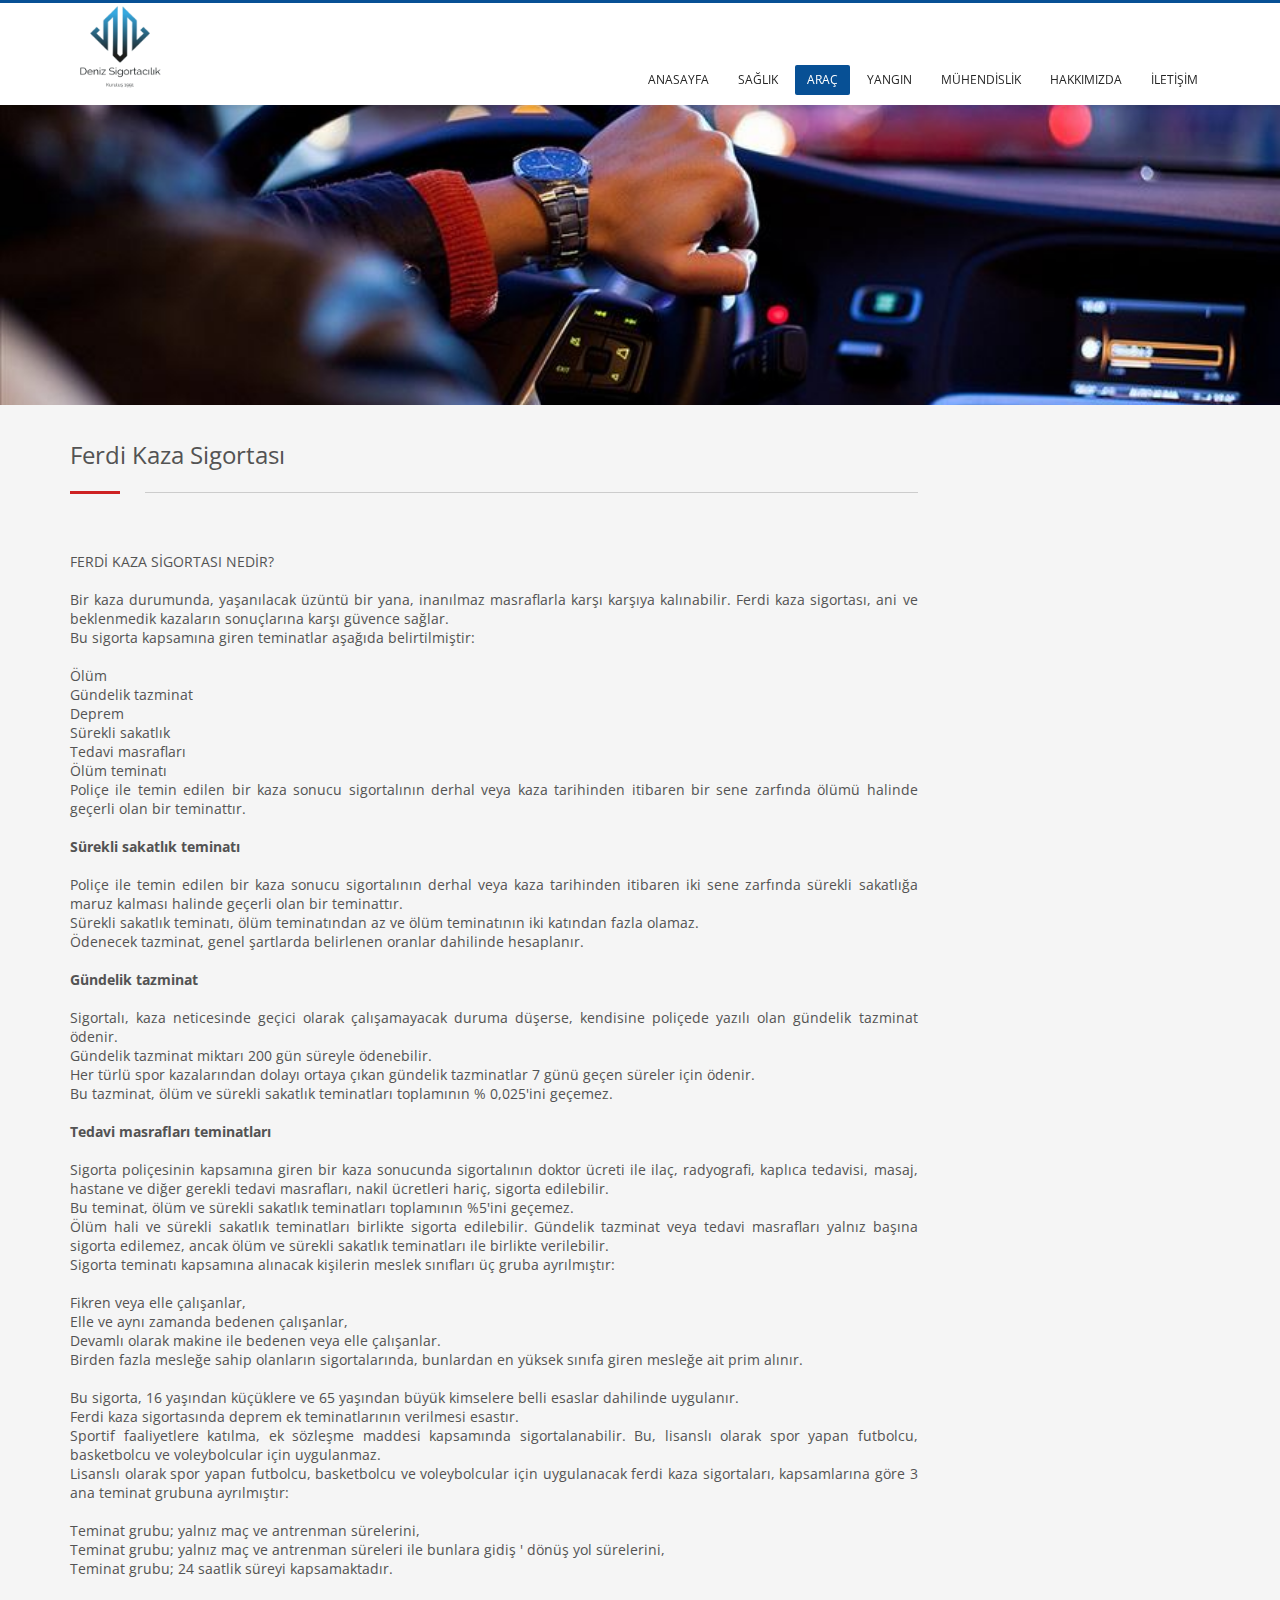
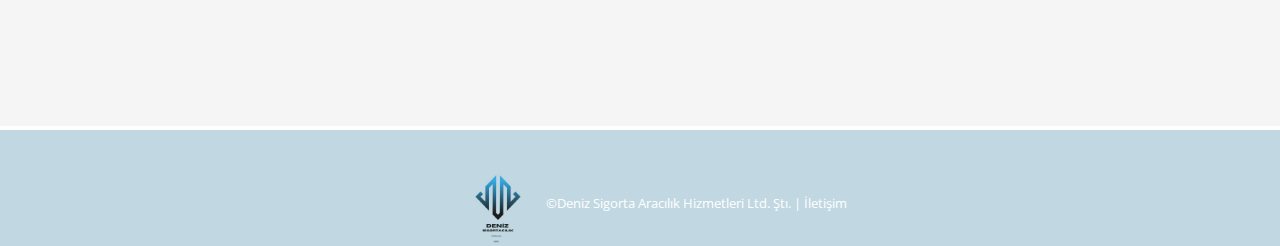
==== commit 57298561: "Add files via upload" ====
--- a/FerdiKaza.html
+++ b/FerdiKaza.html
@@ -27,6 +27,9 @@
 		<link rel='stylesheet' id='2-layout.css-css' href='./css/layout.css' type='text/css' media='all' />
 		<link rel='stylesheet' id='th-theme-print-stylesheet-css' href='./css/print.css' type='text/css' media='print' />
 		<link rel='stylesheet' id='th-theme-options-styles-css' href='./css/dynamic.css' type='text/css' media='all' />
+		<link href="https://cdn.jsdelivr.net/npm/bootstrap@5.2.3/dist/css/bootstrap.min.css" rel="stylesheet" integrity="sha384-rbsA2VBKQhggwzxH7pPCaAqO46MgnOM80zW1RWuH61DGLwZJEdK2Kadq2F9CUG65" crossorigin="anonymous">
+<script src="https://cdn.jsdelivr.net/npm/bootstrap@5.2.3/dist/js/bootstrap.bundle.min.js" integrity="sha384-kenU1KFdBIe4zVF0s0G1M5b4hcpxyD9F7jL+jjXkk+Q2h455rYXK/7HAuoJl+0I4" crossorigin="anonymous"></script>
+
 		<script type='text/javascript' src='./js/jquery.min.js' id='jquery-core-js'></script>
 		<script type='text/javascript' src='./js/jquery-migrate.min.js' id='jquery-migrate-js'></script>
 		<script type='text/javascript' src='./js/rbtools.min.js' async id='tp-tools-js'></script>
@@ -184,6 +187,83 @@
 		
 
 <div id="page_wrapper">
+	<div class="sidebar" id="sidebar">
+		<button class="go-back-button" onclick="toggleSidebar()"><i class="bi bi-arrow-left"></i>Go Back</button>
+
+		<ul>
+		  <li> <a href="index.html">Ana Sayfa</a> </li>
+		  <div class="accordion" id="accordionExample">
+			<div class="accordion-item">
+			  <h2 class="accordion-header" id="headingOne">
+				<button class="accordion-button" type="button" data-bs-toggle="collapse" data-bs-target="#collapseOne" aria-expanded="true" aria-controls="collapseOne">
+				  Sağlık
+				</button>
+			  </h2>
+			  <div id="collapseOne" class="accordion-collapse collapse " aria-labelledby="headingOne" data-bs-parent="#accordionExample">
+				<div class="accordion-body">
+					<ul>
+						<li> <a href="SaglikSigorta.html">Sağlık Sigortası</a></li>
+						<li> <a href="SeyahatSigorta.html">Seyahat Sigortası</a></li>
+						<li> <a href="TamamlayiciSaglikSigortasi.html">Tamamlayıcı Sağlık Sigortası</a></li>
+					</ul>
+				</div>
+			  </div>
+			</div>
+			<div class="accordion-item">
+			  <h2 class="accordion-header" id="headingTwo">
+				<button class="accordion-button collapsed" type="button" data-bs-toggle="collapse" data-bs-target="#collapseTwo" aria-expanded="false" aria-controls="collapseTwo">
+				  Araç
+				</button>
+			  </h2>
+			  <div id="collapseTwo" class="accordion-collapse collapse show" aria-labelledby="headingTwo" data-bs-parent="#accordionExample">
+				<div class="accordion-body">
+					<ul>
+						<li> <a href="Trafik.html">Trafik Sigortası</a></li>
+						<li> <a href="Kasko.html">KASKO</a></li>
+						<li> <a href="FerdiKaza.html">Ferdi Kaza Sigortası</a></li>
+						<li> <a onclick="openPDF()">Kaza Tespit Tutanağı</a></li>
+					</ul>
+				</div>
+			  </div>
+			</div>
+			<div class="accordion-item">
+			  <h2 class="accordion-header" id="headingThree">
+				<button class="accordion-button collapsed" type="button" data-bs-toggle="collapse" data-bs-target="#collapseThree" aria-expanded="false" aria-controls="collapseThree">
+				  Yangın
+				</button>
+			  </h2>
+			  <div id="collapseThree" class="accordion-collapse collapse" aria-labelledby="headingThree" data-bs-parent="#accordionExample">
+				<div class="accordion-body">
+					<ul>
+						<li> <a href="KonutSigortasi.html">Konut Sigortası</a></li>
+						<li> <a href="ZorunluDeprem.html">Zorunlu Deprem Sigortası</a></li>
+					</ul>				
+				</div>
+			  </div>
+			</div>
+			<div class="accordion-item">
+			  <h2 class="accordion-header" id="headingThree">
+				<button class="accordion-button collapsed" type="button" data-bs-toggle="collapse" data-bs-target="#collapseThree" aria-expanded="false" aria-controls="collapseThree">
+					Mühendislik
+				</button>
+			  </h2>
+			  <div id="collapseThree" class="accordion-collapse collapse" aria-labelledby="headingThree" data-bs-parent="#accordionExample">
+				<div class="accordion-body">
+					<ul>
+						<li> <a href="Muhendislik.html">Mühendislik Sigortası</a></li>
+						<li> <a href="Nakliyat.html">Nakliyat Sigortası</a></li>
+						<li> <a href="Isyeri.html">İşyeri Deprem Sigortası</a></li>
+						<li> <a href="MeslekiSorumluluk.html">Mesleki Sorumluluk Sigortası</a></li>
+					</ul>				
+				</div>
+			  </div>
+			</div>
+		  </div>
+		  <li> <a href="Hakkimizda.html">Hakkımızda</a> </li>
+		  <li> <a href="Iletisim.html">İletişim</a> </li>
+		  <!-- Add more menu items as needed -->
+		</ul>
+	  </div>
 
 <header id="header" class="site-header  style6 header--sticky header--not-sticked     sticky-resize headerstyle--image_color site-header--relative nav-th--light siteheader-classic siteheader-classic-normal sheader-sh--dark"  >
 		<div class="site-header-wrapper sticky-top-area">
@@ -234,7 +314,7 @@
 	<div class='fxb-col fxb fxb-end-x fxb-center-y fxb-basis-auto site-header-col-right site-header-main-right'>
 
 		<div class='fxb-col fxb fxb-end-x fxb-center-y fxb-basis-auto site-header-main-right-top'>
-								<div class="sh-component main-menu-wrapper" role="navigation" itemscope="itemscope" itemtype="https://schema.org/SiteNavigationElement" >
+								<div class="sh-component main-menu-wrapper" onclick="toggleSidebar()" role="navigation" itemscope="itemscope" itemtype="https://schema.org/SiteNavigationElement" >
 
 					<div class="zn-res-menuwrapper">
 			<a href="#" class="zn-res-trigger zn-menuBurger zn-menuBurger--3--s zn-menuBurger--anim1 " id="zn-res-trigger">
@@ -248,6 +328,7 @@
             <ul class="sub-menu clearfix">
                 <li id="menu-item-157" class="main-menu-item menu-item menu-item-type-post_type menu-item-object-page menu-item-157  main-menu-item-sub  menu-item-odd menu-item-depth-1"><a href="SaglikSigorta.html" class=" main-menu-link main-menu-link-sub"><span>Sağlık Sigortası</span></a></li>
                 <li id="menu-item-209" class="main-menu-item menu-item menu-item-type-post_type menu-item-object-page menu-item-209  main-menu-item-sub  menu-item-odd menu-item-depth-1"><a href="SeyahatSigorta.html" class=" main-menu-link main-menu-link-sub"><span>Seyahat Sigortası</span></a></li>
+                <li id="menu-item-209" class="main-menu-item menu-item menu-item-type-post_type menu-item-object-page menu-item-209  main-menu-item-sub  menu-item-odd menu-item-depth-1"><a href="TamamlayiciSaglikSigortasi.html" class=" main-menu-link main-menu-link-sub"><span>Tamamlayıcı Sağlık Sigortası</span></a></li>
             </ul>
             </li>
             <li id="menu-item-19" class="main-menu-item menu-item menu-item-type-post_type menu-item-object-page menu-item-home current-menu-item page_item page-item-2 current_page_item menu-item-17  main-menu-item-top  menu-item-even menu-item-depth-0 active"><a href="#" class=" main-menu-link main-menu-link-top"><span>ARAÇ</span></a>
@@ -266,8 +347,11 @@
             </li>
             <li id="menu-item-19" class="main-menu-item menu-item menu-item-type-custom menu-item-object-custom menu-item-has-children menu-item-19  main-menu-item-top  menu-item-even menu-item-depth-0"><a href="#" class=" main-menu-link main-menu-link-top"><span>MÜHENDİSLİK</span></a>
                 <ul class="sub-menu clearfix">
+					<li id="menu-item-157" class="main-menu-item menu-item menu-item-type-post_type menu-item-object-page menu-item-157  main-menu-item-sub  menu-item-odd menu-item-depth-1"><a href="Muhendislik.html" class=" main-menu-link main-menu-link-sub"><span>Mühendislik Sigortası</span></a></li>
                     <li id="menu-item-157" class="main-menu-item menu-item menu-item-type-post_type menu-item-object-page menu-item-157  main-menu-item-sub  menu-item-odd menu-item-depth-1"><a href="Nakliyat.html" class=" main-menu-link main-menu-link-sub"><span>Nakliyat Sigortası</span></a></li>
                     <li id="menu-item-209" class="main-menu-item menu-item menu-item-type-post_type menu-item-object-page menu-item-209  main-menu-item-sub  menu-item-odd menu-item-depth-1"><a href="Isyeri.html" class=" main-menu-link main-menu-link-sub"><span>İşyeri Deprem</span></a></li>
+					<li id="menu-item-209" class="main-menu-item menu-item menu-item-type-post_type menu-item-object-page menu-item-209  main-menu-item-sub  menu-item-odd menu-item-depth-1"><a href="MeslekiSorumluluk.html" class=" main-menu-link main-menu-link-sub"><span>Mesleki Sorumluluk Sigortası</span></a></li>
+
                 </ul>
             </li>
             <li id="menu-item-158" class="main-menu-item menu-item menu-item-type-custom menu-item-object-custom menu-item-158  main-menu-item-top  menu-item-even menu-item-depth-0"><a href="Hakkimizda.html" class=" main-menu-link main-menu-link-top"><span>HAKKIMIZDA</span></a></li>
@@ -323,7 +407,41 @@
 			<div class="znColumnElement-innerWrapper-eluida801dbe3 znColumnElement-innerWrapper znColumnElement-innerWrapper--valign-top znColumnElement-innerWrapper--halign-left " >
 
 				<div class="znColumnElement-innerContent">					<div class="kl-title-block clearfix tbk--text- tbk--left text-left tbk-symbol--line_border tbk--colored tbk-icon-pos--after-title eluidd3a4fe12 " ><h1 class="tbk__title" itemprop="headline" >Ferdi Kaza Sigortası</h1><span class="tbk__symbol "><span></span></span></div><div class="zn_text_box eluid998435d4  zn_text_box-light element-scheme--light" ><p style="text-align: justify; line-height: normal;">FERDİ KAZA SİGORTASI NEDİR?  <br /> <br/>
-                    Ferdi kaza sigortası, kişilerin kendi başlarına meydana gelen kazalardan kaynaklanan maddi zararları karşılayan bir sigorta türüdür. Bu sigorta, kaza sonucu oluşan tıbbi masraflar, geçici veya kalıcı sakatlık durumlarında ödeme yapabilir ve hatta vefat durumunda mirasçılara tazminat sağlayabilir. Sigorta poliçesi kapsamına göre farklı teminatlar sunabilir.</p>
+					Bir kaza durumunda, yaşanılacak üzüntü bir yana, inanılmaz masraflarla karşı karşıya kalınabilir. Ferdi kaza sigortası, ani ve beklenmedik kazaların sonuçlarına karşı güvence sağlar.  <br /> 
+					Bu sigorta kapsamına giren teminatlar aşağıda belirtilmiştir: <br /> <br/>
+					Ölüm <br /> 
+Gündelik tazminat <br /> 
+Deprem <br /> 
+Sürekli sakatlık <br /> 
+Tedavi masrafları <br /> 
+Ölüm teminatı  <br /> 
+Poliçe ile temin edilen bir kaza sonucu sigortalının derhal veya kaza tarihinden itibaren bir sene zarfında ölümü halinde geçerli olan bir teminattır.<br/><br/>
+<strong>Sürekli sakatlık teminatı </strong> <br/><br/>
+Poliçe ile temin edilen bir kaza sonucu sigortalının derhal veya kaza tarihinden itibaren iki sene zarfında sürekli sakatlığa maruz kalması halinde geçerli olan bir teminattır.<br/>
+Sürekli sakatlık teminatı, ölüm teminatından az ve ölüm teminatının iki katından fazla olamaz. <br/>
+Ödenecek tazminat, genel şartlarda belirlenen oranlar dahilinde hesaplanır.<br/><br/>
+<strong>Gündelik tazminat</strong><br/><br/>
+Sigortalı, kaza neticesinde geçici olarak çalışamayacak duruma düşerse, kendisine poliçede yazılı olan gündelik tazminat ödenir.  <br/>
+Gündelik tazminat miktarı 200 gün süreyle ödenebilir.<br/>
+Her türlü spor kazalarından dolayı ortaya çıkan gündelik tazminatlar 7 günü geçen süreler için ödenir.<br/>
+Bu tazminat, ölüm ve sürekli sakatlık teminatları toplamının % 0,025'ini geçemez.<br/><br/>
+<strong>Tedavi masrafları teminatları </strong> <br/><br/>
+Sigorta poliçesinin kapsamına giren bir kaza sonucunda sigortalının doktor ücreti ile ilaç, radyografi, kaplıca tedavisi, masaj, hastane ve diğer gerekli tedavi masrafları, nakil ücretleri hariç, sigorta edilebilir.<br/>
+Bu teminat, ölüm ve sürekli sakatlık teminatları toplamının %5'ini geçemez. <br/>
+Ölüm hali ve sürekli sakatlık teminatları birlikte sigorta edilebilir. Gündelik tazminat veya tedavi masrafları yalnız başına sigorta edilemez, ancak ölüm ve sürekli sakatlık teminatları ile birlikte verilebilir.<br/>
+Sigorta teminatı kapsamına alınacak kişilerin meslek sınıfları üç gruba ayrılmıştır:<br/><br/>
+Fikren veya elle çalışanlar,<br/>
+Elle ve aynı zamanda bedenen çalışanlar,<br/>
+Devamlı olarak makine ile bedenen veya elle çalışanlar. <br/>
+Birden fazla mesleğe sahip olanların sigortalarında, bunlardan en yüksek sınıfa giren mesleğe ait prim alınır.<br/><br/>
+Bu sigorta, 16 yaşından küçüklere ve 65 yaşından büyük kimselere belli esaslar dahilinde uygulanır.<br/>
+Ferdi kaza sigortasında deprem ek teminatlarının verilmesi esastır.<br/>
+Sportif faaliyetlere katılma, ek sözleşme maddesi kapsamında sigortalanabilir. Bu, lisanslı olarak spor yapan futbolcu, basketbolcu ve voleybolcular için uygulanmaz.<br/>
+Lisanslı olarak spor yapan futbolcu, basketbolcu ve voleybolcular için uygulanacak ferdi kaza sigortaları, kapsamlarına göre 3 ana teminat grubuna ayrılmıştır:<br/><br/>
+Teminat grubu; yalnız maç ve antrenman sürelerini,<br/>
+Teminat grubu; yalnız maç ve antrenman süreleri ile bunlara gidiş ' dönüş yol sürelerini,<br/>
+Teminat grubu; 24 saatlik süreyi kapsamaktadır.<br/>
+</p>
 </div>				</div>
 			</div>
 
@@ -481,6 +599,19 @@
 /* ]]> */
 </script>
 <script>
+function toggleSidebar() {
+  const sidebar = document.getElementById("sidebar");
+  const mainContent = document.querySelector(".main-content");
+  if (sidebar.style.right === "-250px") {
+    sidebar.style.right = "0";
+    mainContent.style.marginRight = "250px"; // Move the main content to the right
+  } else {
+    sidebar.style.right = "-250px";
+    mainContent.style.marginRight = "0"; // Reset the main content's margin
+  }
+}
+</script>
+<script>
 	function openPDF() {
 		// URL of your PDF file
 		var pdfURL = '/images/kaza-tespit-tutanak.pdf';
--- a/css/style.css
+++ b/css/style.css
@@ -5,7 +5,9 @@
     background-position: center center;
     background-size: cover
 }
-
+a{
+    text-decoration: none !important;
+}
 .header--sticky .site-logo-img-sticky+.site-logo-img{
     width: 100px;
     height: 100px;
@@ -19,6 +21,9 @@
 
 .site-footer{
     background-color:  #c1d7e2;
+}
+.site-footer.iletisim{
+    position: relative !important;
 }
 .eluidbf7aee19{
     margin-bottom: 150px;
@@ -39,6 +44,10 @@
 #totop::before{
     content: none;
 }
+.element-scheme--light p{
+    font-size: 14px !important;
+    margin-top: 5px;
+}
 
 .partners_carousel .partners_carousel-img{
     max-height: 100px;
@@ -68,9 +77,10 @@
     max-width: none !important;
 }
 .bgback.hakkimizda{
-    background-image: url(/images/insurance.png) !important;
-    background-repeat: no-repeat;
-    background-size: cover;
+    background-color: #c1d7e2;
+    background-image: url(/images/logo.jpeg) !important;
+    background-repeat: no-repeat;
+    background-size: auto !important;
     background-position: center; /* Add this line to center the image */
     display: block;
     overflow: visible;
@@ -117,4 +127,125 @@
 
 .breadcrumbs.bread-style--black li:before, .infobox2-inner, .kl-flex--classic .flex-caption, .ls--laptop .ls__item-caption, .nivo-caption, .process_steps--style1 .process_steps__intro:after, .stepbox3-box[data-align=left] .stepbox3-content:after, .th-wowslider .ws-title, .kl-ioscaption--style2 .title_big, .kl-ioscaption--style2 .title_small, .zn-iosSl-caption.zn-iosSl-caption--style2 .zn-iosSl-bigTitle, .zn-iosSl-caption.zn-iosSl-caption--style2 .zn-iosSl-smallTitle, html[dir="rtl"] .vr-tabs-kl-style-1 .vr-tabs-nav-item.active .vr-tabs-nav-link{
     border-left-color: #CD2122;
+}
+
+
+.zn_res_menu_visible .zn-res-menu-nav, .zn_res_menu_visible .zn-res-menu-nav li div.zn_mega_container, .zn_res_menu_visible .zn-res-menu-nav li ul.sub-menu{
+    display: block;
+}
+
+.zn-res-menu-nav, .zn-res-menu-nav li div.zn_mega_container, .zn-res-menu-nav li ul.sub-menu{
+    
+    right: 0;
+    top: 0;
+    position: absolute;
+    width: 100%;
+    height: 100%;
+    background: #fff;
+    overflow: hidden;
+    z-index: 10000;
+    backface-visibility: hidden;
+    -webkit-overflow-scrolling: touch;
+    transform: translate3d(100%,0,0);
+    transition: transform .5s ease;
+    transform-style: preserve-3d;
+    display: none;
+    max-width: 100%;
+}
+
+.sidebar {
+    width: 250px;
+    background-color: #fff;
+    height: 100vh;
+    position: fixed;
+    top: 100px;
+    right: -250px;
+    z-index: 10; /* Ensure the sidebar appears on top */
+    transition: left 0.3s ease;
+  }
+
+
+  .sidebar ul {
+    list-style: none;
+    padding: 0;
+    margin: 20px;
+  }
+  
+  .sidebar li {
+    color: #000;
+    padding: 10px;
+    cursor: pointer;
+    position: relative; /* Required for positioning the dropdown */
+  }
+  .sidebar li  a{
+    color: #000;
+  }
+
+  .btn-lined {
+    border-width: 2px;
+    background: none;
+    color: #fff;
+    text-shadow: none;
+    padding: 7px 20px;
+    line-height: 1.6;
+    -webkit-box-shadow: none;
+    box-shadow: none;
+    font-size: 14px;
+    font-weight: 700;
+    border-style: solid;
+    border-radius: 3px;
+    border-color: #fff;
+    -webkit-transition: all .1s ease-in-out;
+    transition: all .1s ease-in-out;
+}
+
+.process_steps__step{
+    color: #000;
+}
+
+.process_steps__step-title a{
+    font-size: 24px;
+    color: #000;
+}
+/* Dropdown styles */
+.dropdown {
+    position: absolute;
+    top: 0;
+    left: 100%;
+    background-color: #444;
+    display: none; /* Hide the dropdown by default */
+  }
+  
+  .dropdown li {
+    padding: 5px;
+  }
+  
+  /* Show the dropdown when hovering over the parent menu item */
+.sidebar li:hover .dropdown {
+    display: block;
+  }
+  .accordion-item{
+    border: none !important;
+  }
+
+  .main-nav .menu-item>a[href="#"] {
+    cursor: pointer !important;
+  }
+
+ @media (max-width: 767px){
+    .fxb-row-col-sm{
+        flex-direction: row !important;
+    }
+    /* .site-header, .site-header .site-header-bottom, .site-header .site-header-main, .site-header .site-header-top{
+        height: 105px !important;
+    } */
+} 
+
+.go-back-button{
+    border: none;
+    background-color:transparent;
+    font-size: 14px;
+}
+.go-back-button i{
+    margin-right: 3px;
 }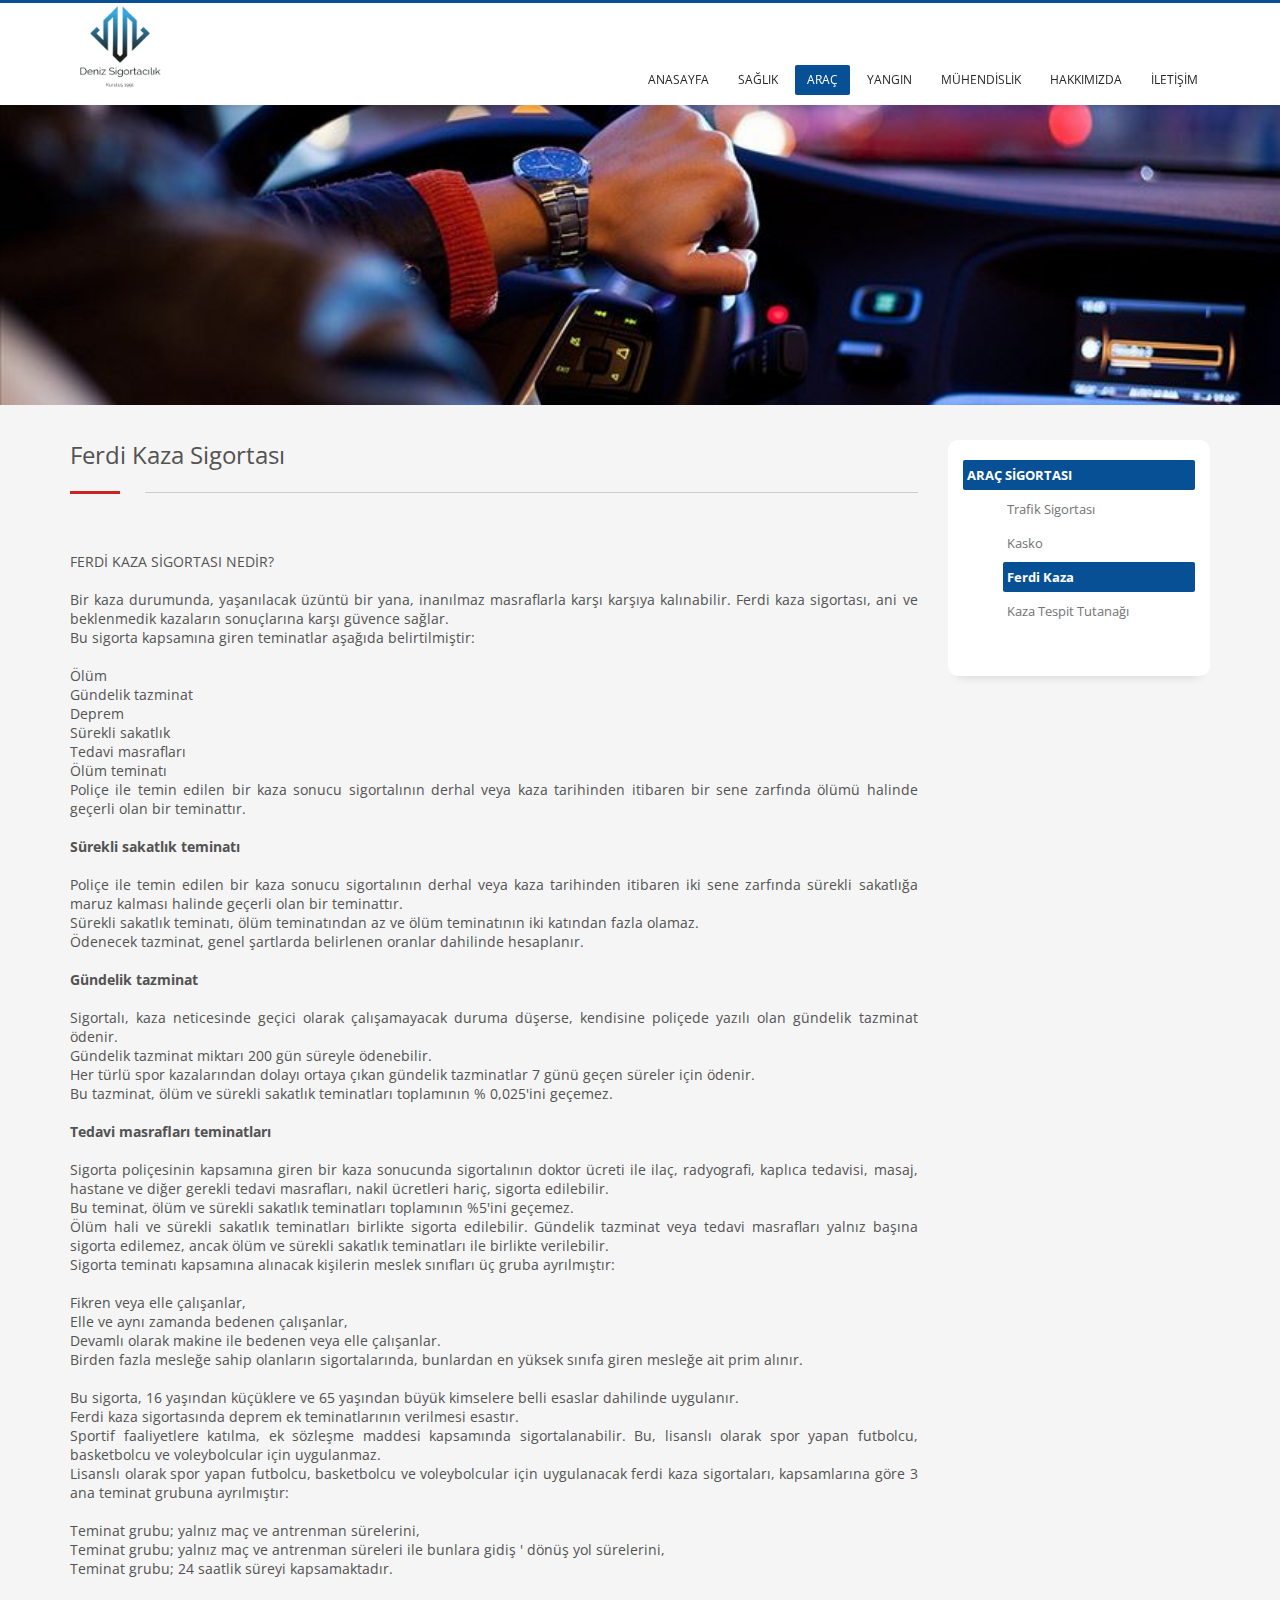
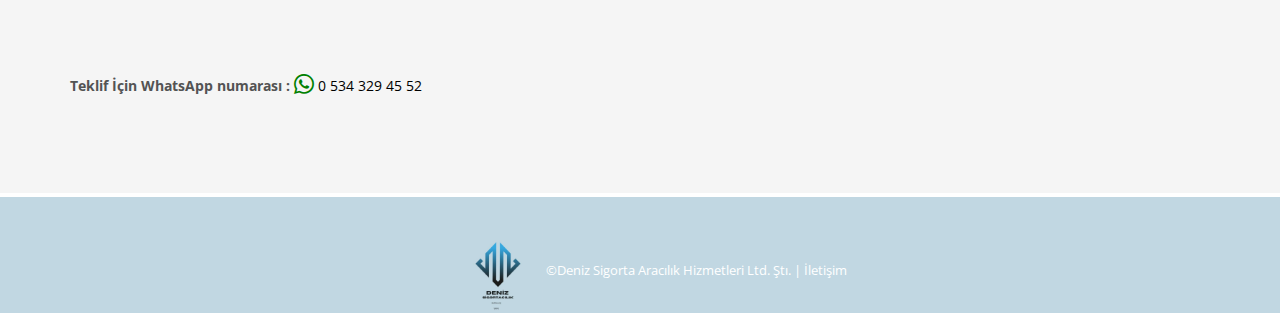
==== commit c8bd28e9: "Add files via upload" ====
--- a/FerdiKaza.html
+++ b/FerdiKaza.html
@@ -187,7 +187,7 @@
 		
 
 <div id="page_wrapper">
-	<div class="sidebar" id="sidebar">
+	<div class="sidebar-custom" id="sidebar">
 		<button class="go-back-button" onclick="toggleSidebar()"><i class="bi bi-arrow-left"></i>Go Back</button>
 
 		<ul>
@@ -489,7 +489,8 @@
 				<div class="znColumnElement-innerContent">									</div>
 			</div>
 
-			
+			<p class="teklif"><strong>Teklif İçin WhatsApp numarası : <i class="bi bi-whatsapp  "></i></strong> <a href="https://wa.me/05343294552?text=Merhaba, bilgi almak istiyorum." target="_blank">0 534 329 45 52</a></p>
+
 		</div>
 	
 				</div>
@@ -513,9 +514,9 @@
 				<div class="znColumnElement-innerContent">									</div>
 			</div>
 
-			
+
 		</div>
-	
+	</p>
 				</div>
 			</div>
 
--- a/css/style.css
+++ b/css/style.css
@@ -44,9 +44,18 @@
 #totop::before{
     content: none;
 }
-.element-scheme--light p{
+.element-scheme--light p, .teklif{
     font-size: 14px !important;
     margin-top: 5px;
+}
+
+.teklif a {
+    color: #000;
+}
+
+.element-scheme--light p i, .teklif i {
+    color: green;
+    font-size: 20px;
 }
 
 .partners_carousel .partners_carousel-img{
@@ -153,31 +162,32 @@
     max-width: 100%;
 }
 
-.sidebar {
+.sidebar-custom {
+    padding-top: 20px;
     width: 250px;
     background-color: #fff;
     height: 100vh;
     position: fixed;
-    top: 100px;
+    top: 0px;
     right: -250px;
-    z-index: 10; /* Ensure the sidebar appears on top */
+    z-index: 10; /* Ensure the sidebar-custom appears on top */
     transition: left 0.3s ease;
   }
 
 
-  .sidebar ul {
+  .sidebar-custom ul {
     list-style: none;
     padding: 0;
     margin: 20px;
   }
   
-  .sidebar li {
+  .sidebar-custom li {
     color: #000;
     padding: 10px;
     cursor: pointer;
     position: relative; /* Required for positioning the dropdown */
   }
-  .sidebar li  a{
+  .sidebar-custom li  a{
     color: #000;
   }
 
@@ -221,7 +231,7 @@
   }
   
   /* Show the dropdown when hovering over the parent menu item */
-.sidebar li:hover .dropdown {
+.sidebar-custom li:hover .dropdown {
     display: block;
   }
   .accordion-item{
